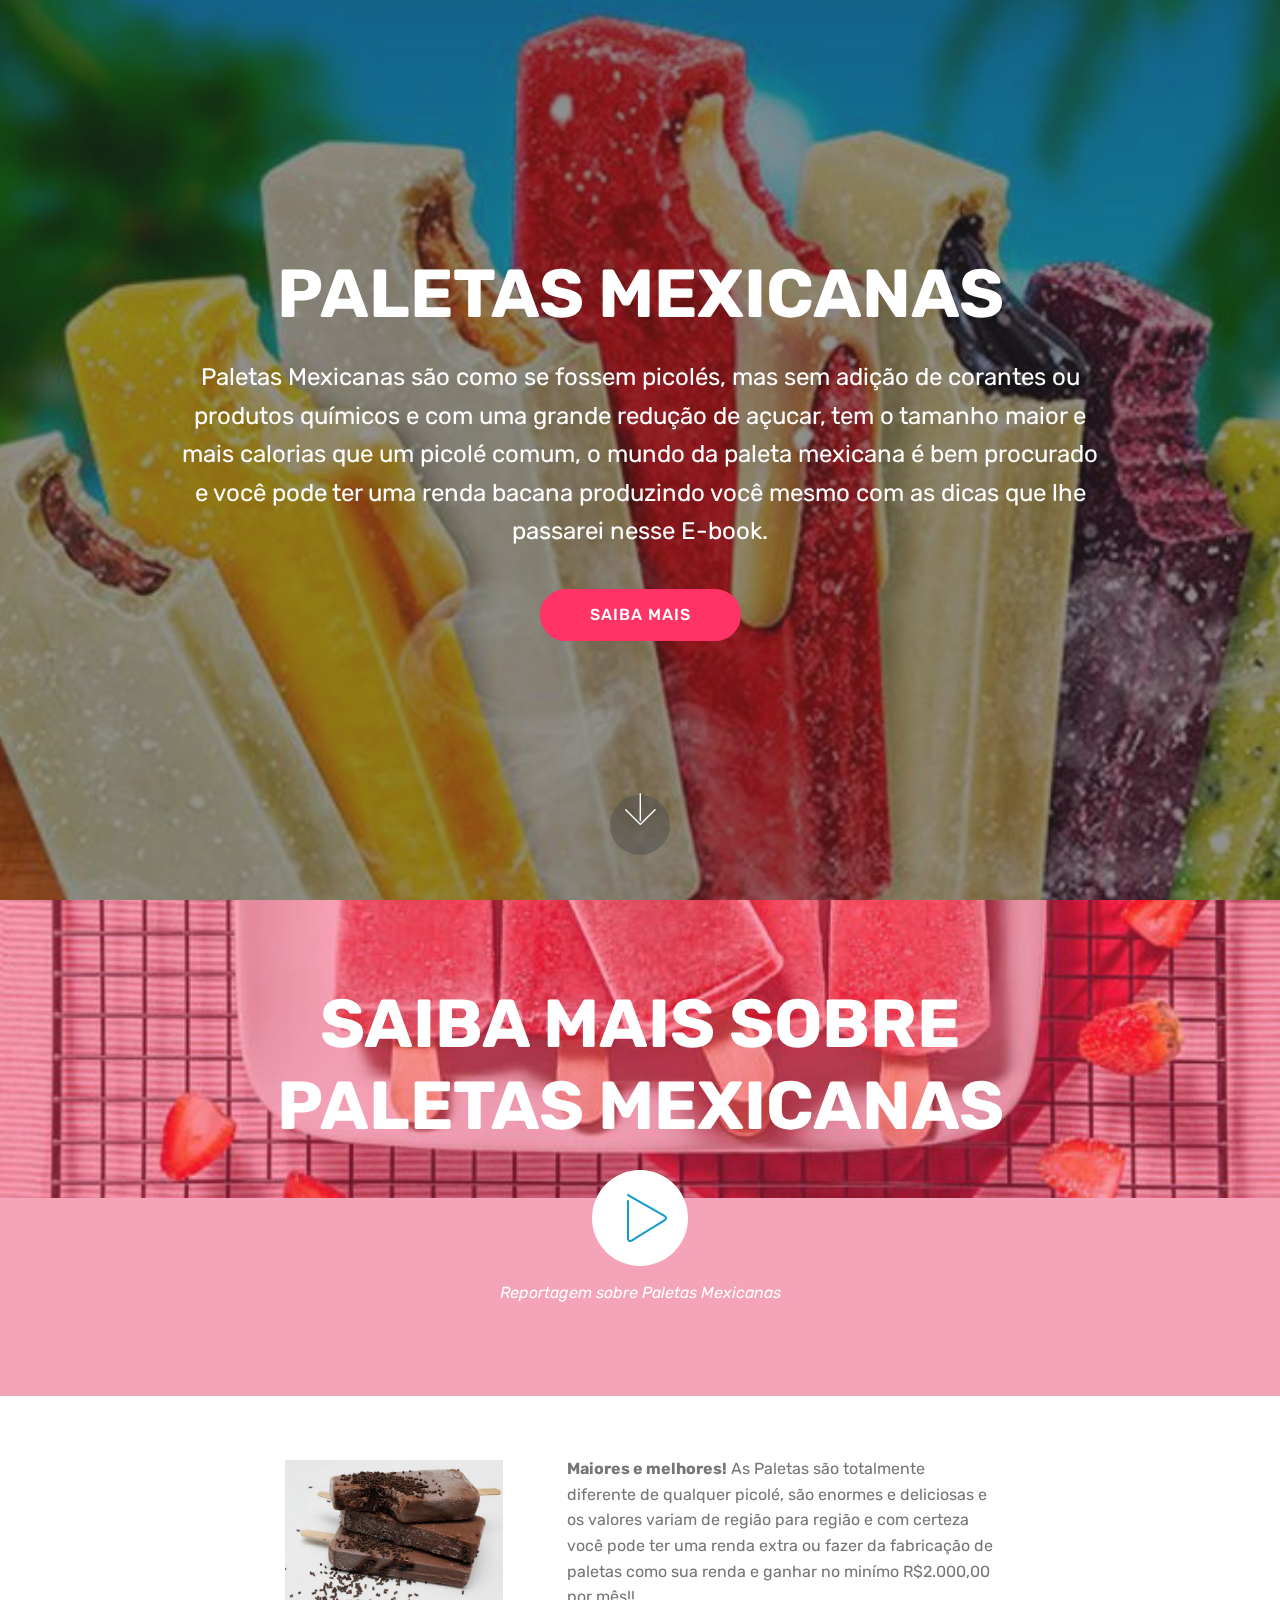
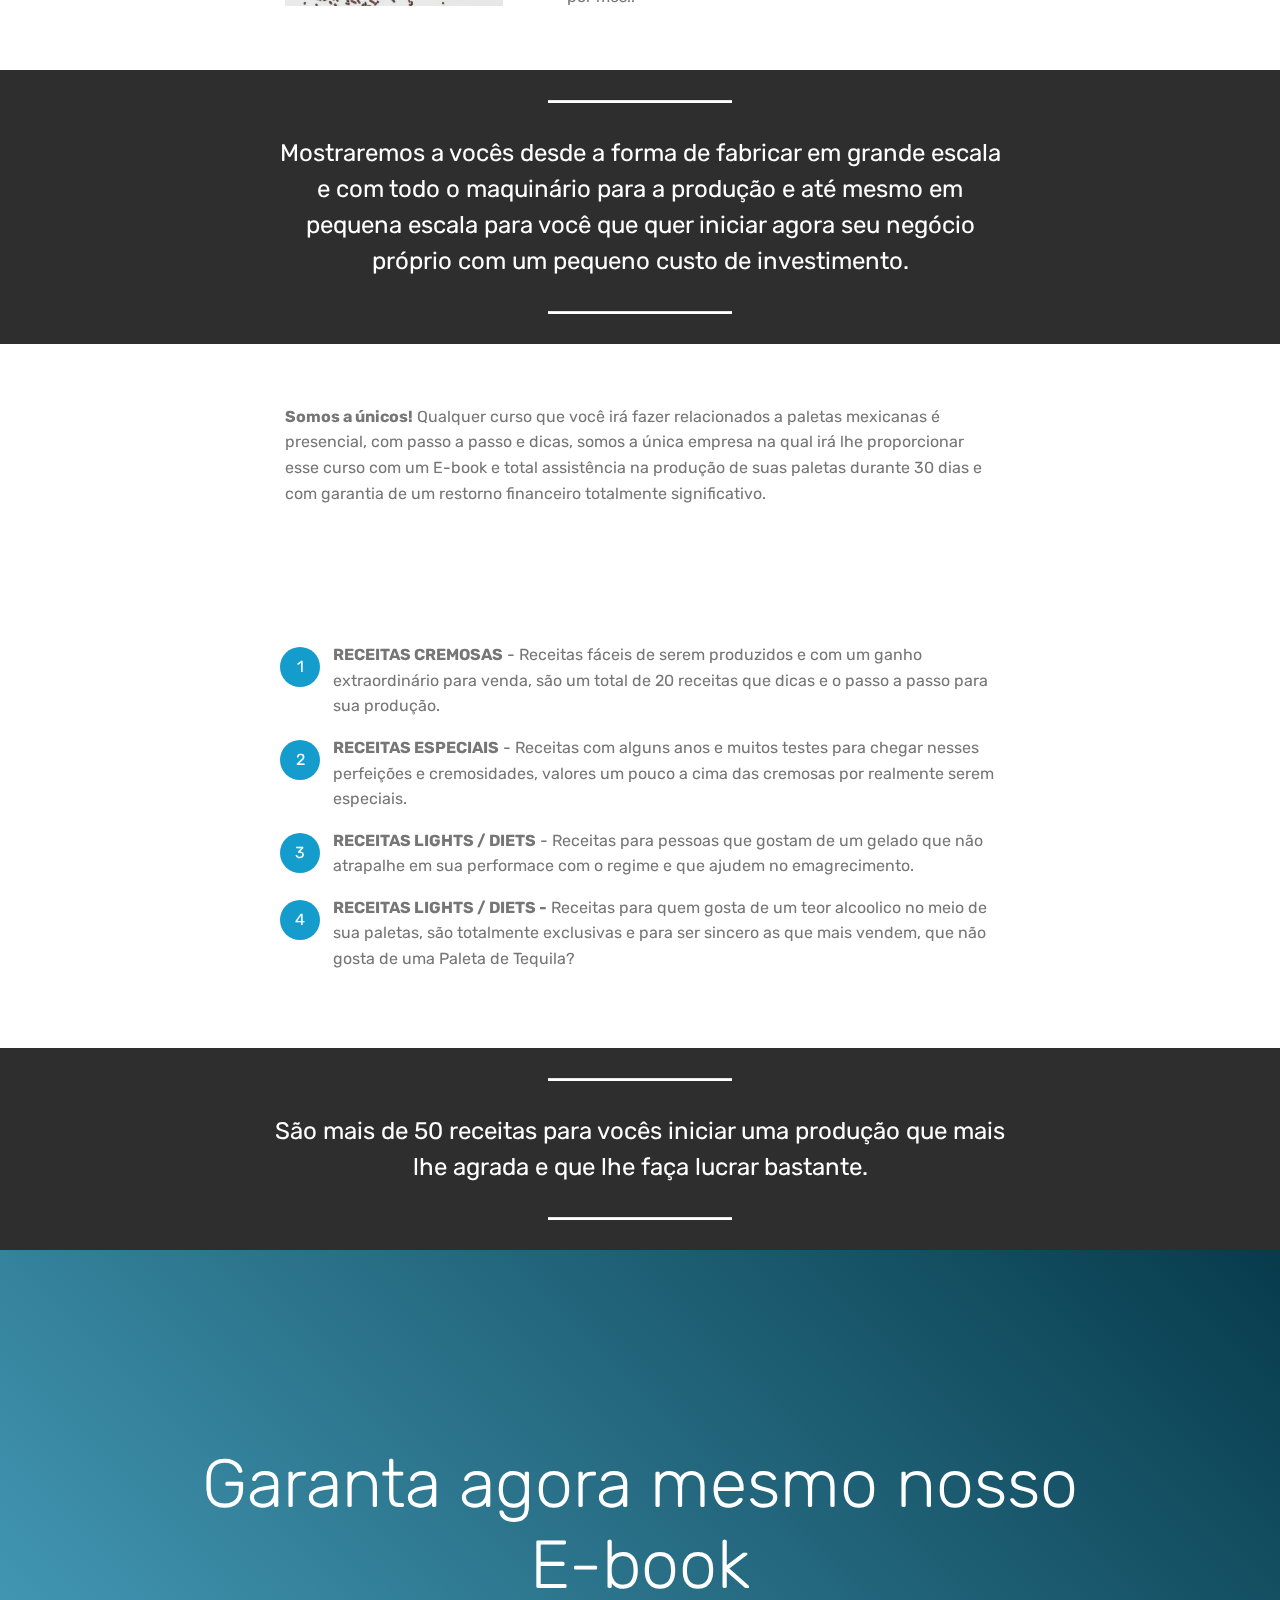
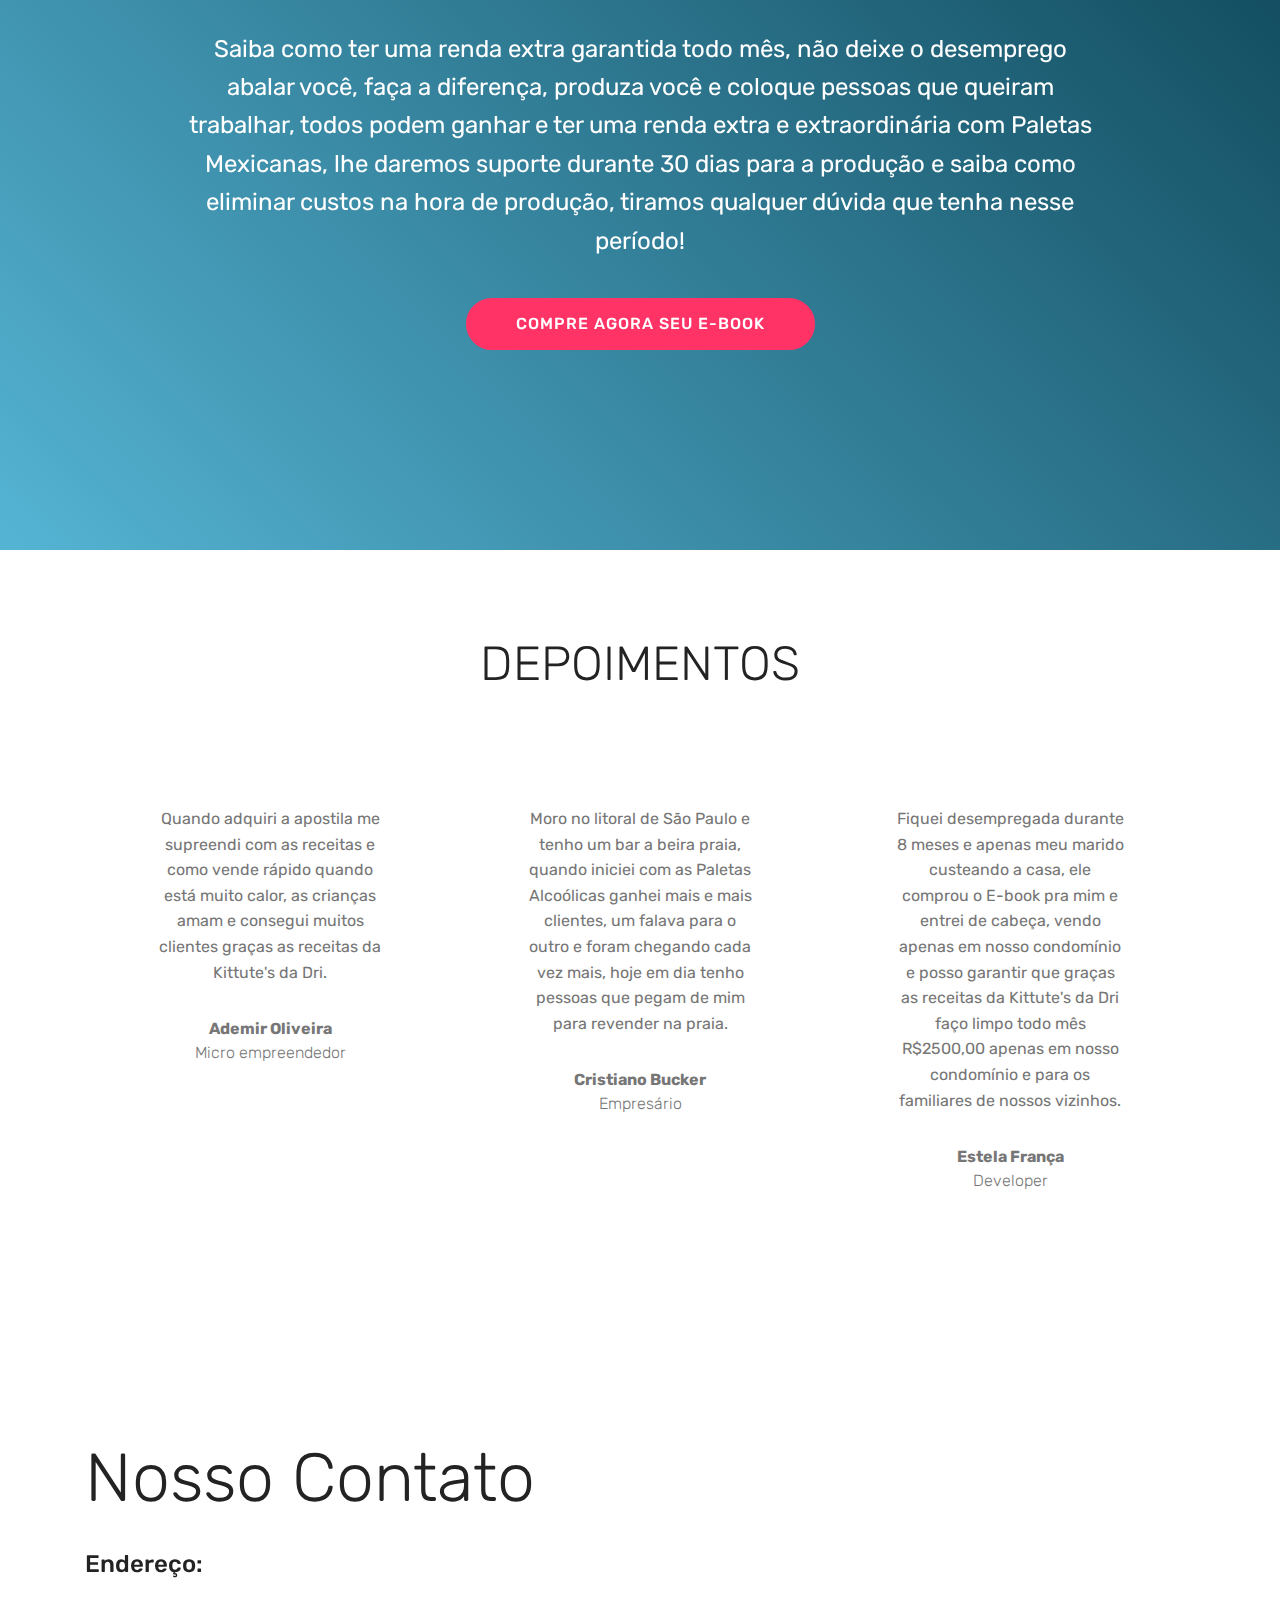
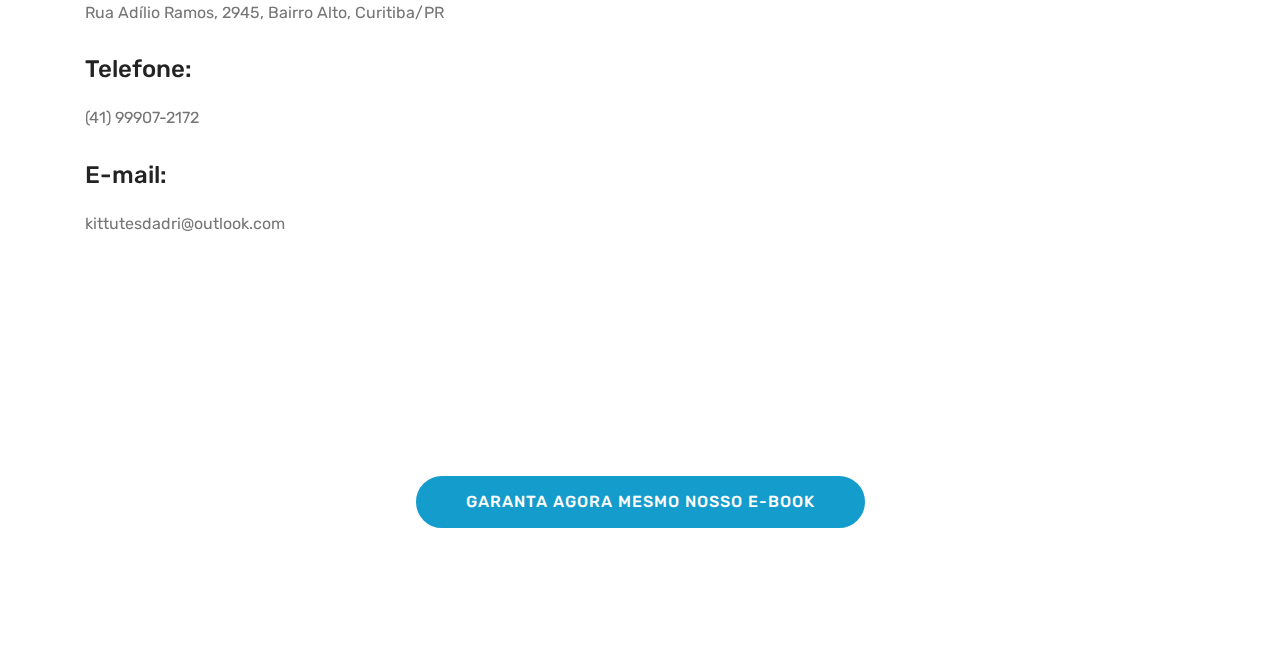
==== index.html @ 80fa46b7 "create github pages" ====
<!DOCTYPE html>
<html  >
<head>
  <!-- Site made with Mobirise Website Builder v4.10.10, https://mobirise.com -->
  <meta charset="UTF-8">
  <meta http-equiv="X-UA-Compatible" content="IE=edge">
  <meta name="generator" content="Mobirise v4.10.10, mobirise.com">
  <meta name="viewport" content="width=device-width, initial-scale=1, minimum-scale=1">
  <link rel="shortcut icon" href="assets/images/logo4.png" type="image/x-icon">
  <meta name="description" content="">
  
  <title>Home</title>
  <link rel="preload" as="style" href="assets/web/assets/mobirise-icons/mobirise-icons.css">
<link rel="stylesheet" href="assets/web/assets/mobirise-icons/mobirise-icons.css">
  <link rel="preload" as="style" href="assets/bootstrap/css/bootstrap.min.css">
<link rel="stylesheet" href="assets/bootstrap/css/bootstrap.min.css">
  <link rel="preload" as="style" href="assets/bootstrap/css/bootstrap-grid.min.css">
<link rel="stylesheet" href="assets/bootstrap/css/bootstrap-grid.min.css">
  <link rel="preload" as="style" href="assets/bootstrap/css/bootstrap-reboot.min.css">
<link rel="stylesheet" href="assets/bootstrap/css/bootstrap-reboot.min.css">
  <link rel="stylesheet" href="assets/tether/tether.min.css">
  <link rel="stylesheet" href="assets/theme/css/style.css">
  <link rel="preload" as="style" href="assets/mobirise/css/mbr-additional.css"><link rel="stylesheet" href="assets/mobirise/css/mbr-additional.css" type="text/css">
  
  
  
</head>
<body>
  <section class="cid-rDB3Oeyvm7 mbr-fullscreen mbr-parallax-background" id="header2-1">

    

    <div class="mbr-overlay" style="opacity: 0.5; background-color: rgb(35, 35, 35);"></div>

    <div class="container align-center">
        <div class="row justify-content-md-center">
            <div class="mbr-white col-md-10">
                <h1 class="mbr-section-title mbr-bold pb-3 mbr-fonts-style display-1">
                    PALETAS MEXICANAS</h1>
                
                <p class="mbr-text pb-3 mbr-fonts-style display-5">Paletas Mexicanas são como se fossem picolés, mas sem adição de corantes ou produtos químicos e com uma grande redução de açucar, tem o tamanho maior e mais calorias que um picolé comum, o mundo da paleta mexicana é bem procurado e você pode ter uma renda bacana produzindo você mesmo com as dicas que lhe passarei nesse E-book.</p>
                <div class="mbr-section-btn"><a class="btn btn-md btn-secondary display-4" href="index.html#header8-4">SAIBA MAIS</a></div>
            </div>
        </div>
    </div>
    <div class="mbr-arrow hidden-sm-down" aria-hidden="true">
        <a href="#next">
            <i class="mbri-down mbr-iconfont"></i>
        </a>
    </div>
</section>

<section class="engine"><a href="https://mobirise.info/a">online site builder</a></section><section class="header8 cid-rDB6QvR3Ji mbr-parallax-background" id="header8-4">

    

    <div class="mbr-overlay" style="opacity: 0.4; background-color: rgb(255, 51, 102);">
    </div>

    <div class="container align-center">
        <div class="row justify-content-md-center">
            <div class="mbr-white col-md-10">
                <h1 class="mbr-section-title align-center py-2 mbr-bold mbr-fonts-style display-1">SAIBA MAIS SOBRE PALETAS MEXICANAS</h1>
                
                <div class="mbr-media show-modal align-center py-2" data-modal=".modalWindow">
                         <a href="https://www.youtube.com/watch?v=tHgisI2Hn6M"><span class="mbr-iconfont mbri-play" style="color: rgb(20, 157, 204); fill: rgb(20, 157, 204);"></span></a>
                </div>
                <div class="icon-description align-center font-italic pb-3 mbr-fonts-style display-7">Reportagem sobre Paletas Mexicanas</div>
                
            </div>
        </div>
    </div>
    <div>
        <div class="modalWindow" style="display: none;">
            <div class="modalWindow-container">
                <div class="modalWindow-video-container">
                    <div class="modalWindow-video">
                        <iframe width="100%" height="100%" frameborder="0" allowfullscreen="1" data-src="https://www.youtube.com/watch?v=36YgDDJ7XSc"></iframe>
                    </div>
                    <a class="close" role="button" data-dismiss="modal">
                        <span aria-hidden="true" class="mbri-close mbr-iconfont closeModal"></span>
                        <span class="sr-only">Close</span>
                    </a>
                </div>
            </div>
        </div>
    </div>
</section>

<section class="mbr-section content6 cid-rDB8bXnt42" id="content6-6">
    
     
    
    <div class="container">
        <div class="media-container-row">
            <div class="col-12 col-md-8">
                <div class="media-container-row">
                    <div class="mbr-figure" style="width: 60%;">
                      <img src="assets/images/img-paleta-mexicana-de-chocolate-2890-600-436x290.jpg" alt="Mobirise" title="">  
                    </div>
                    <div class="media-content">
                        <div class="mbr-section-text">
                            <p class="mbr-text mb-0 mbr-fonts-style display-7">
                               <strong>Maiores e melhores!</strong>&nbsp;As Paletas são totalmente diferente de qualquer picolé, são enormes e deliciosas e os valores variam de região para região e com certeza você pode ter uma renda extra ou fazer da fabricação de paletas como sua renda e ganhar no minímo R$2.000,00 por mês!!</p>
                        </div>
                    </div>
                </div>
            </div>
        </div>
    </div>
</section>

<section class="mbr-section article content10 cid-rDB9pd0Agq" id="content10-7">
    
     

    <div class="container">
        <div class="inner-container" style="width: 66%;">
            <hr class="line" style="width: 25%;">
            <div class="section-text align-center mbr-white mbr-fonts-style display-5">
                    Mostraremos a vocês desde a forma de fabricar em grande escala e com todo o maquinário para a produção e até mesmo em pequena escala para você que quer iniciar agora seu negócio próprio com um pequeno custo de investimento.</div>
            <hr class="line" style="width: 25%;">
        </div>
    </div>
</section>

<section class="mbr-section article content1 cid-rDB9PDBo4N" id="content1-8">
    
     

    <div class="container">
        <div class="media-container-row">
            <div class="mbr-text col-12 mbr-fonts-style display-7 col-md-8"><p>
                <strong> Somos a únicos!</strong>&nbsp;Qualquer curso que você irá fazer relacionados a paletas mexicanas é presencial, com passo a passo e dicas, somos a única empresa na qual irá lhe proporcionar esse curso com um E-book e total assistência na produção de suas paletas durante 30 dias e com garantia de um restorno financeiro totalmente significativo.</p></div>
        </div>
    </div>
</section>

<section class="mbr-section article content11 cid-rDBaKsPEqH" id="content11-9">
     

    <div class="container">
        <div class="media-container-row">
            <div class="mbr-text counter-container col-12 col-md-8 mbr-fonts-style display-7">
                <ol>
                    <li><strong>RECEITAS CREMOSAS</strong> - Receitas fáceis de serem produzidos e com um ganho extraordinário para venda, são um total de 20 receitas que dicas e o passo a passo para sua produção.</li>
                    <li><strong>RECEITAS ESPECIAIS</strong> - Receitas com alguns anos e muitos testes para chegar nesses perfeições e cremosidades, valores um pouco a cima das cremosas por realmente serem especiais.</li>
                    <li><strong>RECEITAS LIGHTS / DIETS</strong>&nbsp;- Receitas para pessoas que gostam de um gelado que não atrapalhe em sua performace com o regime e que ajudem no emagrecimento.</li><li><strong>RECEITAS LIGHTS / DIETS -</strong>&nbsp;Receitas para quem gosta de um teor alcoolico no meio de sua paletas, são totalmente exclusivas e para ser sincero as que mais vendem, que não gosta de uma Paleta de Tequila?<br></li>
                </ol>
            </div>
        </div>
    </div>
</section>

<section class="mbr-section article content10 cid-rDBexIo93r" id="content10-c">
    
     

    <div class="container">
        <div class="inner-container" style="width: 66%;">
            <hr class="line" style="width: 25%;">
            <div class="section-text align-center mbr-white mbr-fonts-style display-5">
                    São mais de 50 receitas para vocês iniciar uma produção que mais lhe agrada e que lhe faça lucrar bastante.</div>
            <hr class="line" style="width: 25%;">
        </div>
    </div>
</section>

<section class="header5 cid-rDBifvUIPg mbr-fullscreen" id="header5-h">

    

    
    <div class="container">
        <div class="row justify-content-center">
            <div class="mbr-white col-md-10">
                <h1 class="mbr-section-title align-center pb-3 mbr-fonts-style display-1">Garanta agora mesmo nosso E-book</h1>
                <p class="mbr-text align-center display-5 pb-3 mbr-fonts-style">
                   Saiba como ter uma renda extra garantida todo mês, não deixe o desemprego abalar você, faça a diferença, produza você e coloque pessoas que queiram trabalhar, todos podem ganhar e ter uma renda extra e extraordinária com Paletas Mexicanas, lhe daremos suporte durante 30 dias para a produção e saiba como eliminar custos na hora de produção, tiramos qualquer dúvida que tenha nesse período!</p>
                <div class="mbr-section-btn align-center"><a class="btn btn-md btn-secondary display-4" href="https://app.monetizze.com.br/checkout/PMS88068">COMPRE AGORA SEU E-BOOK</a></div>
            </div>
        </div>
    </div>

    
</section>

<section class="testimonials1 cid-rDBfcJzx8o" id="testimonials1-e">

    

    
    <div class="container">
        <div class="media-container-row">
            <div class="title col-12 align-center">
                <h2 class="pb-3 mbr-fonts-style display-2">
                    DEPOIMENTOS</h2>
                
            </div>
        </div>
    </div>

    <div class="container pt-3 mt-2">
        <div class="media-container-row">
            <div class="mbr-testimonial p-3 align-center col-12 col-md-6 col-lg-4">
                <div class="panel-item p-3">
                    <div class="card-block">
                        
                        <p class="mbr-text mbr-fonts-style display-7">Quando adquiri a apostila me supreendi com as receitas e como vende rápido quando está muito calor, as crianças amam e consegui muitos clientes graças as receitas da Kittute's da Dri.</p>
                    </div>
                    <div class="card-footer">
                        <div class="mbr-author-name mbr-bold mbr-fonts-style display-7">
                             Ademir Oliveira</div>
                        <small class="mbr-author-desc mbr-italic mbr-light mbr-fonts-style display-7">
                               Micro empreendedor</small>
                    </div>
                </div>
            </div>

            <div class="mbr-testimonial p-3 align-center col-12 col-md-6 col-lg-4">
                <div class="panel-item p-3">
                    <div class="card-block">
                        
                        <p class="mbr-text mbr-fonts-style display-7">
                           Moro no litoral de São Paulo e tenho um bar a beira praia, quando iniciei com as Paletas Alcoólicas ganhei mais e mais clientes, um falava para o outro e foram chegando cada vez mais, hoje em dia tenho pessoas que pegam de mim para revender na praia.</p>
                    </div>
                    <div class="card-footer">
                        <div class="mbr-author-name mbr-bold mbr-fonts-style display-7">
                             Cristiano Bucker</div>
                        <small class="mbr-author-desc mbr-italic mbr-light mbr-fonts-style display-7">
                               Empresário</small>
                    </div>
                </div>
            </div>

            <div class="mbr-testimonial p-3 align-center col-12 col-md-6 col-lg-4">
                <div class="panel-item p-3">
                    <div class="card-block">
                        
                        <p class="mbr-text mbr-fonts-style display-7">
                           Fiquei desempregada durante 8 meses e apenas meu marido custeando a casa, ele comprou o E-book pra mim e entrei de cabeça, vendo apenas em nosso condomínio e posso garantir que graças as receitas da Kittute's da Dri faço limpo todo mês R$2500,00 apenas em nosso condomínio e para os familiares de nossos vizinhos.</p>
                    </div>
                    <div class="card-footer">
                        <div class="mbr-author-name mbr-bold mbr-fonts-style display-7">
                             Estela França</div>
                        <small class="mbr-author-desc mbr-italic mbr-light mbr-fonts-style display-7">
                               Developer
                        </small>
                    </div>
                </div>
            </div>

            

            

            
        </div>
    </div>   
</section>

<section class="mbr-section contacts1 cid-rDBh3vChYN" id="contacts1-f">
    <!---->
    
    <!---->
    <!--Overlay-->
    
    <!--Container-->
    <div class="container">
        <div class="row">
            <!--Titles-->
            <div class="title col-12">
                <h2 class="align-left mbr-fonts-style display-1">
                    Nosso Contato</h2>
                
            </div>
            <!--Left-->
            <div class="col-12 col-md-6">
                <div class="left-block wrapper">
                    <div class="b b-adress">
                        <h5 class="align-left mbr-fonts-style m-0 display-5">
                            Endereço:</h5>
                        <p class="mbr-text align-left mbr-fonts-style display-7">
                            Rua Adílio Ramos, 2945, Bairro Alto, Curitiba/PR
                        </p>
                    </div>
                    <div class="b b-phone">
                        <h5 class="align-left mbr-fonts-style m-0 display-5">
                            Telefone:</h5>
                        <p class="mbr-text align-left mbr-fonts-style display-7">
                            (41) 99907-2172</p>
                    </div>
                    <div class="b b-mail">
                        <h5 class="align-left mbr-fonts-style m-0 display-5">
                            E-mail:
                        </h5>
                        <p class="mbr-text align-left mbr-fonts-style display-7">
                            kittutesdadri@outlook.com</p>
                    </div>
                </div>
            </div>
            <!--Right-->
            <div class="col-12 col-md-6">
                <div class="google-map"><iframe frameborder="0" style="border:0" src="https://www.google.com/maps/embed/v1/place?key=AIzaSyCy9r70T3NYf3PhvVflTo0_zdif2_IoIYs&amp;q=place_id:ChIJBZfOhn7v3JQRLCMyfjF2LpE" allowfullscreen=""></iframe></div>
            </div>
        </div>
    </div>
</section>

<section class="mbr-section content8 cid-rDBhRycCKQ" id="content8-g">

    

    <div class="container">
        <div class="media-container-row title">
            <div class="col-12 col-md-8">
                <div class="mbr-section-btn align-center"><a class="btn btn-primary display-4" href="https://app.monetizze.com.br/checkout/PMS88068">GARANTA AGORA MESMO NOSSO E-BOOK</a></div>
            </div>
        </div>
    </div>
</section>


  <script src="assets/web/assets/jquery/jquery.min.js"></script>
  <script src="assets/popper/popper.min.js"></script>
  <script src="assets/bootstrap/js/bootstrap.min.js"></script>
  <script async src="assets/tether/tether.min.js"></script>
  <script async src="assets/smoothscroll/smooth-scroll.js"></script>
  <script async src="assets/parallax/jarallax.min.js"></script>
  <script async src="assets/playervimeo/vimeo_player.js"></script>
  <script async src="assets/theme/js/script.js"></script>
  
  
</body>
</html>
---- assets/web/assets/mobirise-icons/mobirise-icons.css ----
@font-face {
  font-family: 'MobiriseIcons';
  src:  url('mobirise-icons.eot?spat4u');
  src:  url('mobirise-icons.eot?spat4u#iefix') format('embedded-opentype'),
    url('mobirise-icons.ttf?spat4u') format('truetype'),
    url('mobirise-icons.woff?spat4u') format('woff'),
    url('mobirise-icons.svg?spat4u#MobiriseIcons') format('svg');
  font-weight: normal;
  font-style: normal;
  font-display: swap;
}

[class^="mbri-"], [class*=" mbri-"] {
  /* use !important to prevent issues with browser extensions that change fonts */
  font-family: MobiriseIcons !important;
  speak: none;
  font-style: normal;
  font-weight: normal;
  font-variant: normal;
  text-transform: none;
  line-height: 1;

  /* Better Font Rendering =========== */
  -webkit-font-smoothing: antialiased;
  -moz-osx-font-smoothing: grayscale;
}

.mbri-add-submenu:before {
  content: "\e900";
}
.mbri-alert:before {
  content: "\e901";
}
.mbri-align-center:before {
  content: "\e902";
}
.mbri-align-justify:before {
  content: "\e903";
}
.mbri-align-left:before {
  content: "\e904";
}
.mbri-align-right:before {
  content: "\e905";
}
.mbri-android:before {
  content: "\e906";
}
.mbri-apple:before {
  content: "\e907";
}
.mbri-arrow-down:before {
  content: "\e908";
}
.mbri-arrow-next:before {
  content: "\e909";
}
.mbri-arrow-prev:before {
  content: "\e90a";
}
.mbri-arrow-up:before {
  content: "\e90b";
}
.mbri-bold:before {
  content: "\e90c";
}
.mbri-bookmark:before {
  content: "\e90d";
}
.mbri-bootstrap:before {
  content: "\e90e";
}
.mbri-briefcase:before {
  content: "\e90f";
}
.mbri-browse:before {
  content: "\e910";
}
.mbri-bulleted-list:before {
  content: "\e911";
}
.mbri-calendar:before {
  content: "\e912";
}
.mbri-camera:before {
  content: "\e913";
}
.mbri-cart-add:before {
  content: "\e914";
}
.mbri-cart-full:before {
  content: "\e915";
}
.mbri-cash:before {
  content: "\e916";
}
.mbri-change-style:before {
  content: "\e917";
}
.mbri-chat:before {
  content: "\e918";
}
.mbri-clock:before {
  content: "\e919";
}
.mbri-close:before {
  content: "\e91a";
}
.mbri-cloud:before {
  content: "\e91b";
}
.mbri-code:before {
  content: "\e91c";
}
.mbri-contact-form:before {
  content: "\e91d";
}
.mbri-credit-card:before {
  content: "\e91e";
}
.mbri-cursor-click:before {
  content: "\e91f";
}
.mbri-cust-feedback:before {
  content: "\e920";
}
.mbri-database:before {
  content: "\e921";
}
.mbri-delivery:before {
  content: "\e922";
}
.mbri-desktop:before {
  content: "\e923";
}
.mbri-devices:before {
  content: "\e924";
}
.mbri-down:before {
  content: "\e925";
}
.mbri-download:before {
  content: "\e989";
}
.mbri-drag-n-drop:before {
  content: "\e927";
}
.mbri-drag-n-drop2:before {
  content: "\e928";
}
.mbri-edit:before {
  content: "\e929";
}
.mbri-edit2:before {
  content: "\e92a";
}
.mbri-error:before {
  content: "\e92b";
}
.mbri-extension:before {
  content: "\e92c";
}
.mbri-features:before {
  content: "\e92d";
}
.mbri-file:before {
  content: "\e92e";
}
.mbri-flag:before {
  content: "\e92f";
}
.mbri-folder:before {
  content: "\e930";
}
.mbri-gift:before {
  content: "\e931";
}
.mbri-github:before {
  content: "\e932";
}
.mbri-globe:before {
  content: "\e933";
}
.mbri-globe-2:before {
  content: "\e934";
}
.mbri-growing-chart:before {
  content: "\e935";
}
.mbri-hearth:before {
  content: "\e936";
}
.mbri-help:before {
  content: "\e937";
}
.mbri-home:before {
  content: "\e938";
}
.mbri-hot-cup:before {
  content: "\e939";
}
.mbri-idea:before {
  content: "\e93a";
}
.mbri-image-gallery:before {
  content: "\e93b";
}
.mbri-image-slider:before {
  content: "\e93c";
}
.mbri-info:before {
  content: "\e93d";
}
.mbri-italic:before {
  content: "\e93e";
}
.mbri-key:before {
  content: "\e93f";
}
.mbri-laptop:before {
  content: "\e940";
}
.mbri-layers:before {
  content: "\e941";
}
.mbri-left-right:before {
  content: "\e942";
}
.mbri-left:before {
  content: "\e943";
}
.mbri-letter:before {
  content: "\e944";
}
.mbri-like:before {
  content: "\e945";
}
.mbri-link:before {
  content: "\e946";
}
.mbri-lock:before {
  content: "\e947";
}
.mbri-login:before {
  content: "\e948";
}
.mbri-logout:before {
  content: "\e949";
}
.mbri-magic-stick:before {
  content: "\e94a";
}
.mbri-map-pin:before {
  content: "\e94b";
}
.mbri-menu:before {
  content: "\e94c";
}
.mbri-mobile:before {
  content: "\e94d";
}
.mbri-mobile2:before {
  content: "\e94e";
}
.mbri-mobirise:before {
  content: "\e94f";
}
.mbri-more-horizontal:before {
  content: "\e950";
}
.mbri-more-vertical:before {
  content: "\e951";
}
.mbri-music:before {
  content: "\e952";
}
.mbri-new-file:before {
  content: "\e953";
}
.mbri-numbered-list:before {
  content: "\e954";
}
.mbri-opened-folder:before {
  content: "\e955";
}
.mbri-pages:before {
  content: "\e956";
}
.mbri-paper-plane:before {
  content: "\e957";
}
.mbri-paperclip:before {
  content: "\e958";
}
.mbri-photo:before {
  content: "\e959";
}
.mbri-photos:before {
  content: "\e95a";
}
.mbri-pin:before {
  content: "\e95b";
}
.mbri-play:before {
  content: "\e95c";
}
.mbri-plus:before {
  content: "\e95d";
}
.mbri-preview:before {
  content: "\e95e";
}
.mbri-print:before {
  content: "\e95f";
}
.mbri-protect:before {
  content: "\e960";
}
.mbri-question:before {
  content: "\e961";
}
.mbri-quote-left:before {
  content: "\e962";
}
.mbri-quote-right:before {
  content: "\e963";
}
.mbri-refresh:before {
  content: "\e964";
}
.mbri-responsive:before {
  content: "\e965";
}
.mbri-right:before {
  content: "\e966";
}
.mbri-rocket:before {
  content: "\e967";
}
.mbri-sad-face:before {
  content: "\e968";
}
.mbri-sale:before {
  content: "\e969";
}
.mbri-save:before {
  content: "\e96a";
}
.mbri-search:before {
  content: "\e96b";
}
.mbri-setting:before {
  content: "\e96c";
}
.mbri-setting2:before {
  content: "\e96d";
}
.mbri-setting3:before {
  content: "\e96e";
}
.mbri-share:before {
  content: "\e96f";
}
.mbri-shopping-bag:before {
  content: "\e970";
}
.mbri-shopping-basket:before {
  content: "\e971";
}
.mbri-shopping-cart:before {
  content: "\e972";
}
.mbri-sites:before {
  content: "\e973";
}
.mbri-smile-face:before {
  content: "\e974";
}
.mbri-speed:before {
  content: "\e975";
}
.mbri-star:before {
  content: "\e976";
}
.mbri-success:before {
  content: "\e977";
}
.mbri-sun:before {
  content: "\e978";
}
.mbri-sun2:before {
  content: "\e979";
}
.mbri-tablet:before {
  content: "\e97a";
}
.mbri-tablet-vertical:before {
  content: "\e97b";
}
.mbri-target:before {
  content: "\e97c";
}
.mbri-timer:before {
  content: "\e97d";
}
.mbri-to-ftp:before {
  content: "\e97e";
}
.mbri-to-local-drive:before {
  content: "\e97f";
}
.mbri-touch-swipe:before {
  content: "\e980";
}
.mbri-touch:before {
  content: "\e981";
}
.mbri-trash:before {
  content: "\e982";
}
.mbri-underline:before {
  content: "\e983";
}
.mbri-unlink:before {
  content: "\e984";
}
.mbri-unlock:before {
  content: "\e985";
}
.mbri-up-down:before {
  content: "\e986";
}
.mbri-up:before {
  content: "\e987";
}
.mbri-update:before {
  content: "\e988";
}
.mbri-upload:before {
 content: "\e926"; 
}
.mbri-user:before {
  content: "\e98a";
}
.mbri-user2:before {
  content: "\e98b";
}
.mbri-users:before {
  content: "\e98c";
}
.mbri-video:before {
  content: "\e98d";
}
.mbri-video-play:before {
  content: "\e98e";
}
.mbri-watch:before {
  content: "\e98f";
}
.mbri-website-theme:before {
  content: "\e990";
}
.mbri-wifi:before {
  content: "\e991";
}
.mbri-windows:before {
  content: "\e992";
}
.mbri-zoom-out:before {
  content: "\e993";
}
.mbri-redo:before {
  content: "\e994";
}
.mbri-undo:before {
  content: "\e995";
}
---- assets/web/assets/mobirise-icons/mobirise-icons.css ----
@font-face {
  font-family: 'MobiriseIcons';
  src:  url('mobirise-icons.eot?spat4u');
  src:  url('mobirise-icons.eot?spat4u#iefix') format('embedded-opentype'),
    url('mobirise-icons.ttf?spat4u') format('truetype'),
    url('mobirise-icons.woff?spat4u') format('woff'),
    url('mobirise-icons.svg?spat4u#MobiriseIcons') format('svg');
  font-weight: normal;
  font-style: normal;
  font-display: swap;
}

[class^="mbri-"], [class*=" mbri-"] {
  /* use !important to prevent issues with browser extensions that change fonts */
  font-family: MobiriseIcons !important;
  speak: none;
  font-style: normal;
  font-weight: normal;
  font-variant: normal;
  text-transform: none;
  line-height: 1;

  /* Better Font Rendering =========== */
  -webkit-font-smoothing: antialiased;
  -moz-osx-font-smoothing: grayscale;
}

.mbri-add-submenu:before {
  content: "\e900";
}
.mbri-alert:before {
  content: "\e901";
}
.mbri-align-center:before {
  content: "\e902";
}
.mbri-align-justify:before {
  content: "\e903";
}
.mbri-align-left:before {
  content: "\e904";
}
.mbri-align-right:before {
  content: "\e905";
}
.mbri-android:before {
  content: "\e906";
}
.mbri-apple:before {
  content: "\e907";
}
.mbri-arrow-down:before {
  content: "\e908";
}
.mbri-arrow-next:before {
  content: "\e909";
}
.mbri-arrow-prev:before {
  content: "\e90a";
}
.mbri-arrow-up:before {
  content: "\e90b";
}
.mbri-bold:before {
  content: "\e90c";
}
.mbri-bookmark:before {
  content: "\e90d";
}
.mbri-bootstrap:before {
  content: "\e90e";
}
.mbri-briefcase:before {
  content: "\e90f";
}
.mbri-browse:before {
  content: "\e910";
}
.mbri-bulleted-list:before {
  content: "\e911";
}
.mbri-calendar:before {
  content: "\e912";
}
.mbri-camera:before {
  content: "\e913";
}
.mbri-cart-add:before {
  content: "\e914";
}
.mbri-cart-full:before {
  content: "\e915";
}
.mbri-cash:before {
  content: "\e916";
}
.mbri-change-style:before {
  content: "\e917";
}
.mbri-chat:before {
  content: "\e918";
}
.mbri-clock:before {
  content: "\e919";
}
.mbri-close:before {
  content: "\e91a";
}
.mbri-cloud:before {
  content: "\e91b";
}
.mbri-code:before {
  content: "\e91c";
}
.mbri-contact-form:before {
  content: "\e91d";
}
.mbri-credit-card:before {
  content: "\e91e";
}
.mbri-cursor-click:before {
  content: "\e91f";
}
.mbri-cust-feedback:before {
  content: "\e920";
}
.mbri-database:before {
  content: "\e921";
}
.mbri-delivery:before {
  content: "\e922";
}
.mbri-desktop:before {
  content: "\e923";
}
.mbri-devices:before {
  content: "\e924";
}
.mbri-down:before {
  content: "\e925";
}
.mbri-download:before {
  content: "\e989";
}
.mbri-drag-n-drop:before {
  content: "\e927";
}
.mbri-drag-n-drop2:before {
  content: "\e928";
}
.mbri-edit:before {
  content: "\e929";
}
.mbri-edit2:before {
  content: "\e92a";
}
.mbri-error:before {
  content: "\e92b";
}
.mbri-extension:before {
  content: "\e92c";
}
.mbri-features:before {
  content: "\e92d";
}
.mbri-file:before {
  content: "\e92e";
}
.mbri-flag:before {
  content: "\e92f";
}
.mbri-folder:before {
  content: "\e930";
}
.mbri-gift:before {
  content: "\e931";
}
.mbri-github:before {
  content: "\e932";
}
.mbri-globe:before {
  content: "\e933";
}
.mbri-globe-2:before {
  content: "\e934";
}
.mbri-growing-chart:before {
  content: "\e935";
}
.mbri-hearth:before {
  content: "\e936";
}
.mbri-help:before {
  content: "\e937";
}
.mbri-home:before {
  content: "\e938";
}
.mbri-hot-cup:before {
  content: "\e939";
}
.mbri-idea:before {
  content: "\e93a";
}
.mbri-image-gallery:before {
  content: "\e93b";
}
.mbri-image-slider:before {
  content: "\e93c";
}
.mbri-info:before {
  content: "\e93d";
}
.mbri-italic:before {
  content: "\e93e";
}
.mbri-key:before {
  content: "\e93f";
}
.mbri-laptop:before {
  content: "\e940";
}
.mbri-layers:before {
  content: "\e941";
}
.mbri-left-right:before {
  content: "\e942";
}
.mbri-left:before {
  content: "\e943";
}
.mbri-letter:before {
  content: "\e944";
}
.mbri-like:before {
  content: "\e945";
}
.mbri-link:before {
  content: "\e946";
}
.mbri-lock:before {
  content: "\e947";
}
.mbri-login:before {
  content: "\e948";
}
.mbri-logout:before {
  content: "\e949";
}
.mbri-magic-stick:before {
  content: "\e94a";
}
.mbri-map-pin:before {
  content: "\e94b";
}
.mbri-menu:before {
  content: "\e94c";
}
.mbri-mobile:before {
  content: "\e94d";
}
.mbri-mobile2:before {
  content: "\e94e";
}
.mbri-mobirise:before {
  content: "\e94f";
}
.mbri-more-horizontal:before {
  content: "\e950";
}
.mbri-more-vertical:before {
  content: "\e951";
}
.mbri-music:before {
  content: "\e952";
}
.mbri-new-file:before {
  content: "\e953";
}
.mbri-numbered-list:before {
  content: "\e954";
}
.mbri-opened-folder:before {
  content: "\e955";
}
.mbri-pages:before {
  content: "\e956";
}
.mbri-paper-plane:before {
  content: "\e957";
}
.mbri-paperclip:before {
  content: "\e958";
}
.mbri-photo:before {
  content: "\e959";
}
.mbri-photos:before {
  content: "\e95a";
}
.mbri-pin:before {
  content: "\e95b";
}
.mbri-play:before {
  content: "\e95c";
}
.mbri-plus:before {
  content: "\e95d";
}
.mbri-preview:before {
  content: "\e95e";
}
.mbri-print:before {
  content: "\e95f";
}
.mbri-protect:before {
  content: "\e960";
}
.mbri-question:before {
  content: "\e961";
}
.mbri-quote-left:before {
  content: "\e962";
}
.mbri-quote-right:before {
  content: "\e963";
}
.mbri-refresh:before {
  content: "\e964";
}
.mbri-responsive:before {
  content: "\e965";
}
.mbri-right:before {
  content: "\e966";
}
.mbri-rocket:before {
  content: "\e967";
}
.mbri-sad-face:before {
  content: "\e968";
}
.mbri-sale:before {
  content: "\e969";
}
.mbri-save:before {
  content: "\e96a";
}
.mbri-search:before {
  content: "\e96b";
}
.mbri-setting:before {
  content: "\e96c";
}
.mbri-setting2:before {
  content: "\e96d";
}
.mbri-setting3:before {
  content: "\e96e";
}
.mbri-share:before {
  content: "\e96f";
}
.mbri-shopping-bag:before {
  content: "\e970";
}
.mbri-shopping-basket:before {
  content: "\e971";
}
.mbri-shopping-cart:before {
  content: "\e972";
}
.mbri-sites:before {
  content: "\e973";
}
.mbri-smile-face:before {
  content: "\e974";
}
.mbri-speed:before {
  content: "\e975";
}
.mbri-star:before {
  content: "\e976";
}
.mbri-success:before {
  content: "\e977";
}
.mbri-sun:before {
  content: "\e978";
}
.mbri-sun2:before {
  content: "\e979";
}
.mbri-tablet:before {
  content: "\e97a";
}
.mbri-tablet-vertical:before {
  content: "\e97b";
}
.mbri-target:before {
  content: "\e97c";
}
.mbri-timer:before {
  content: "\e97d";
}
.mbri-to-ftp:before {
  content: "\e97e";
}
.mbri-to-local-drive:before {
  content: "\e97f";
}
.mbri-touch-swipe:before {
  content: "\e980";
}
.mbri-touch:before {
  content: "\e981";
}
.mbri-trash:before {
  content: "\e982";
}
.mbri-underline:before {
  content: "\e983";
}
.mbri-unlink:before {
  content: "\e984";
}
.mbri-unlock:before {
  content: "\e985";
}
.mbri-up-down:before {
  content: "\e986";
}
.mbri-up:before {
  content: "\e987";
}
.mbri-update:before {
  content: "\e988";
}
.mbri-upload:before {
 content: "\e926"; 
}
.mbri-user:before {
  content: "\e98a";
}
.mbri-user2:before {
  content: "\e98b";
}
.mbri-users:before {
  content: "\e98c";
}
.mbri-video:before {
  content: "\e98d";
}
.mbri-video-play:before {
  content: "\e98e";
}
.mbri-watch:before {
  content: "\e98f";
}
.mbri-website-theme:before {
  content: "\e990";
}
.mbri-wifi:before {
  content: "\e991";
}
.mbri-windows:before {
  content: "\e992";
}
.mbri-zoom-out:before {
  content: "\e993";
}
.mbri-redo:before {
  content: "\e994";
}
.mbri-undo:before {
  content: "\e995";
}
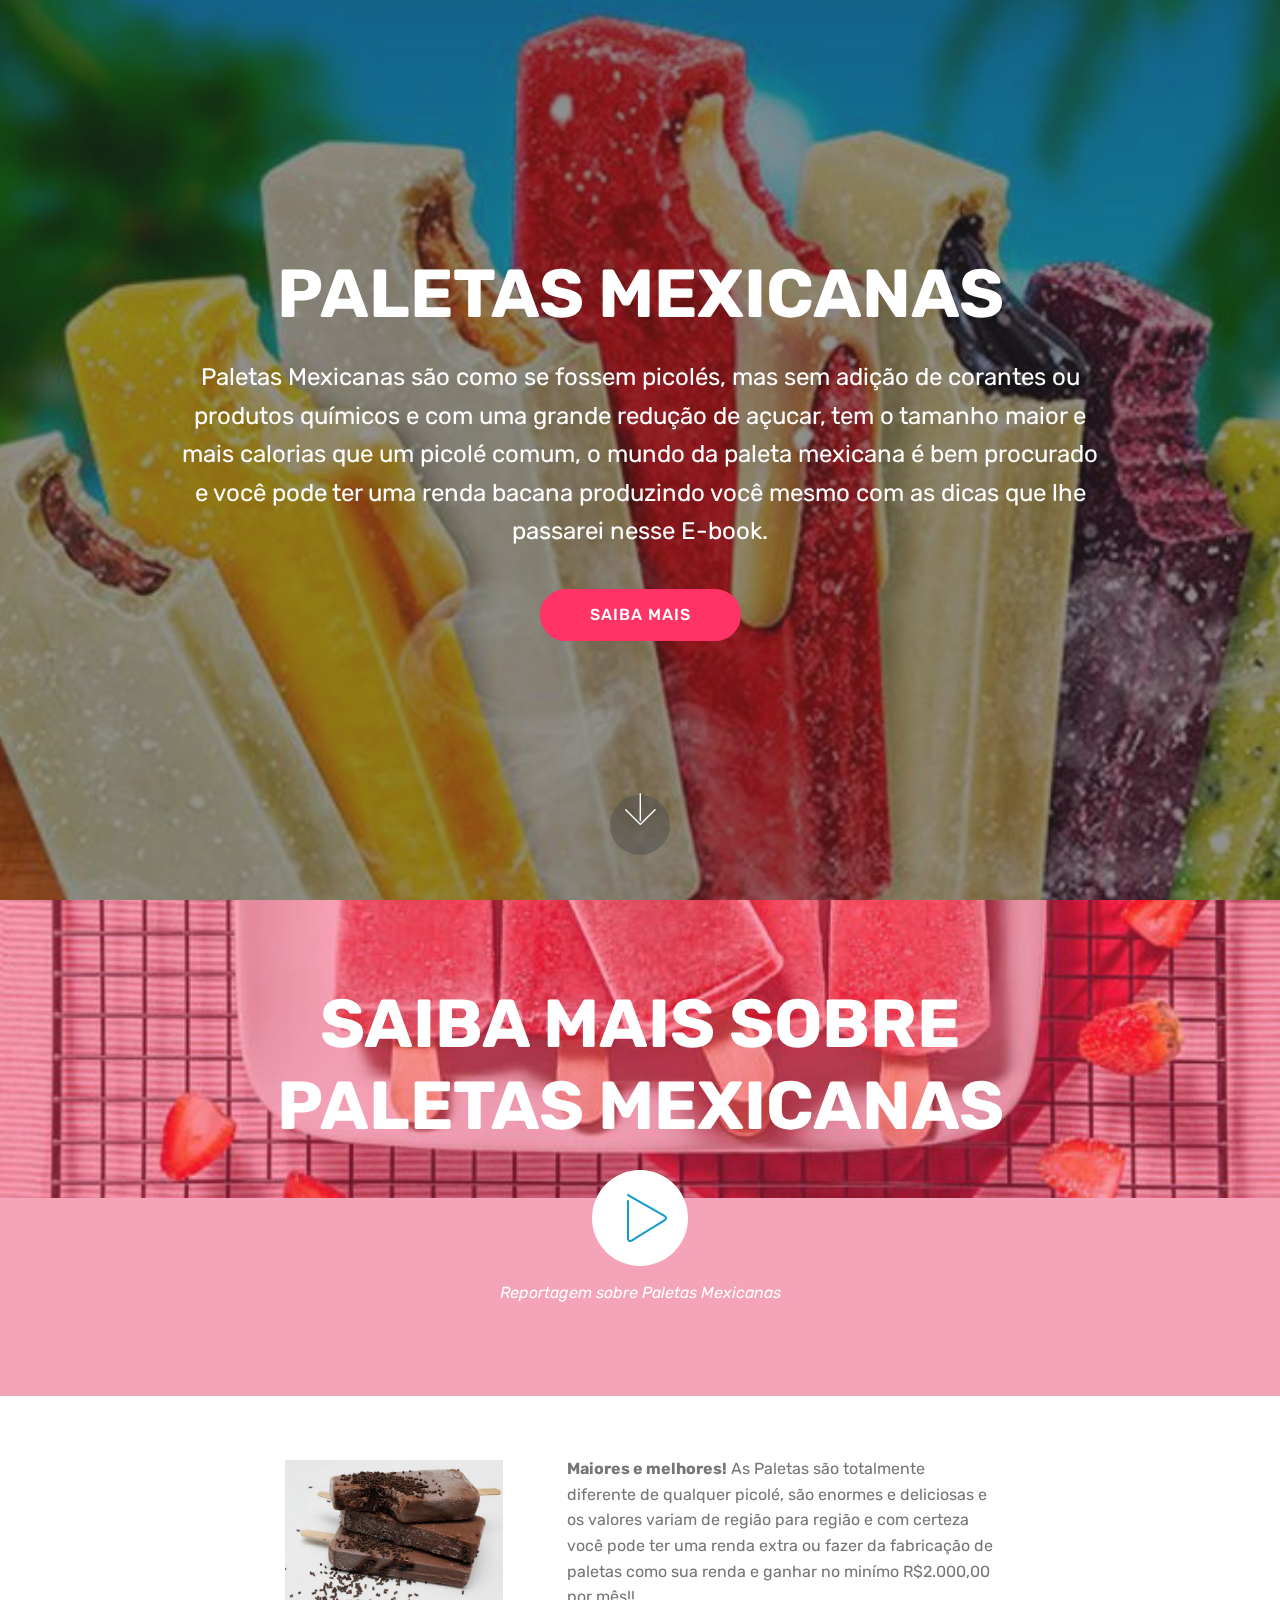
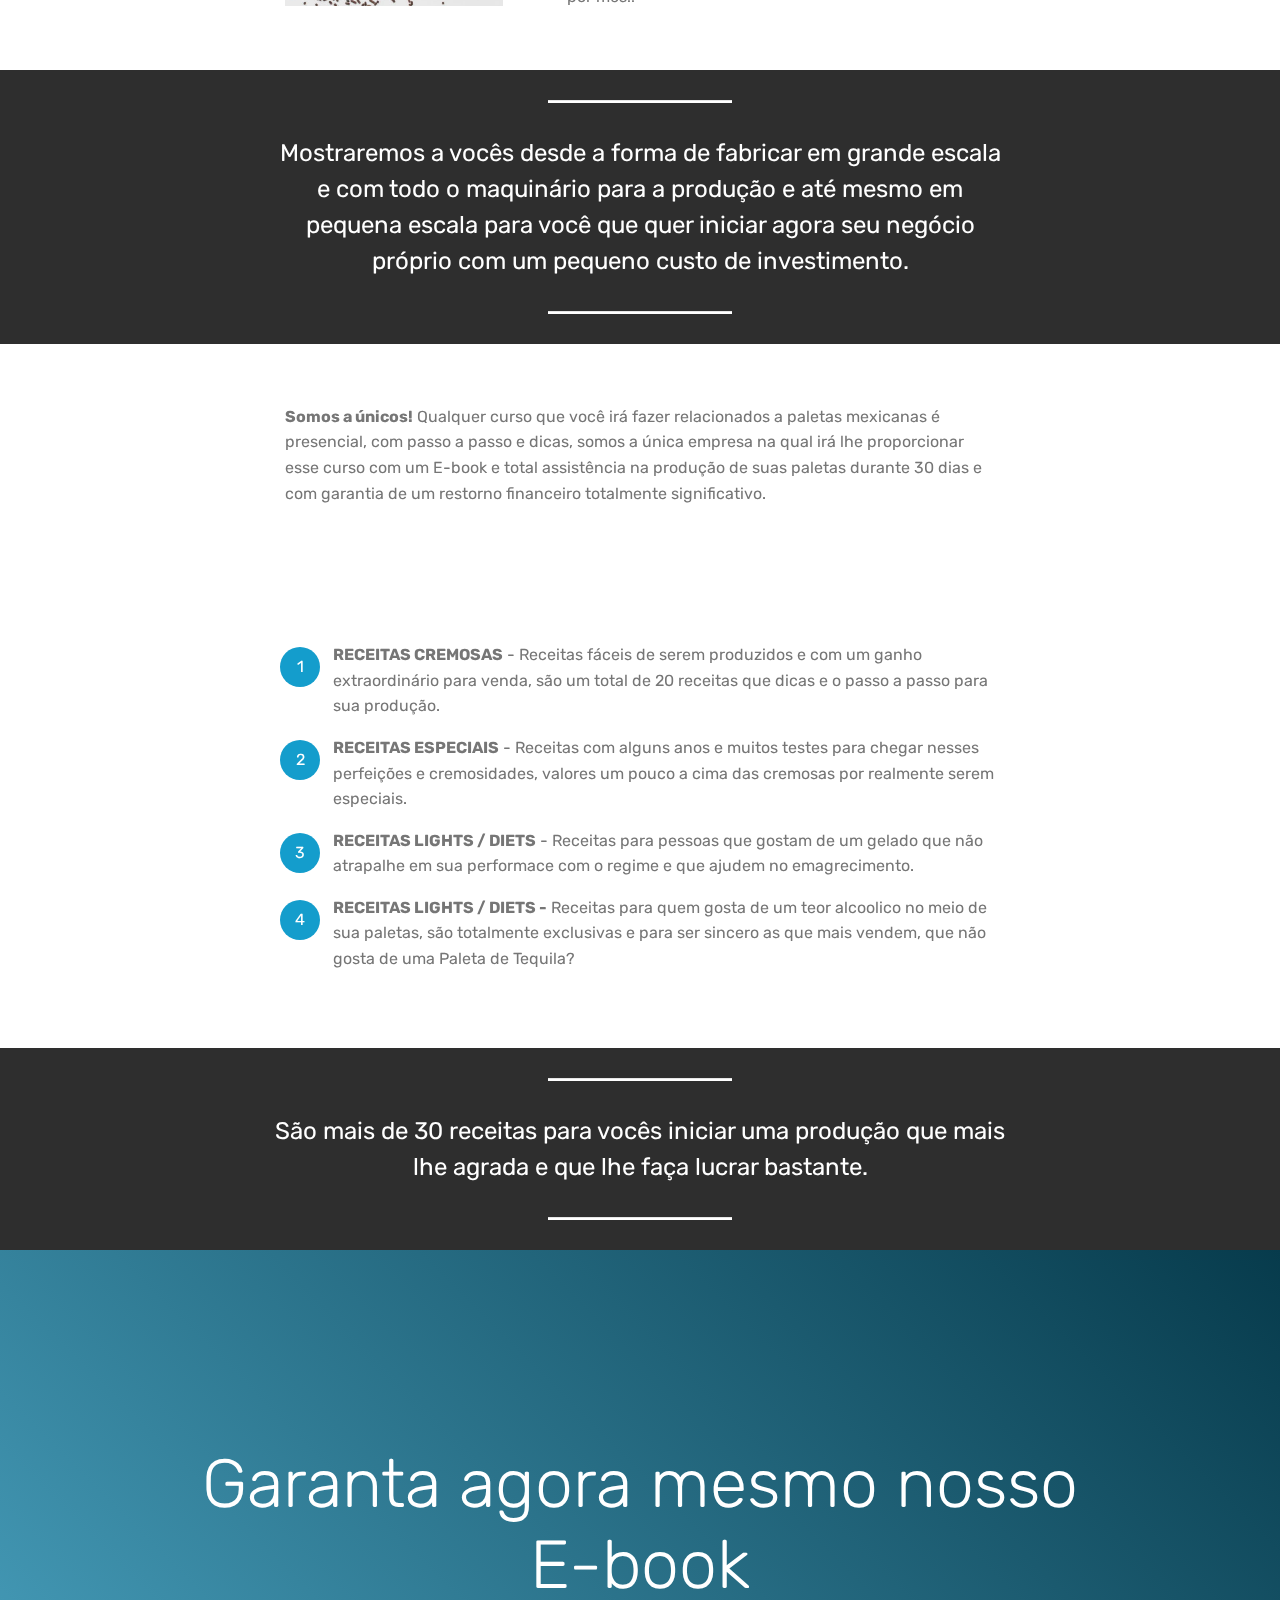
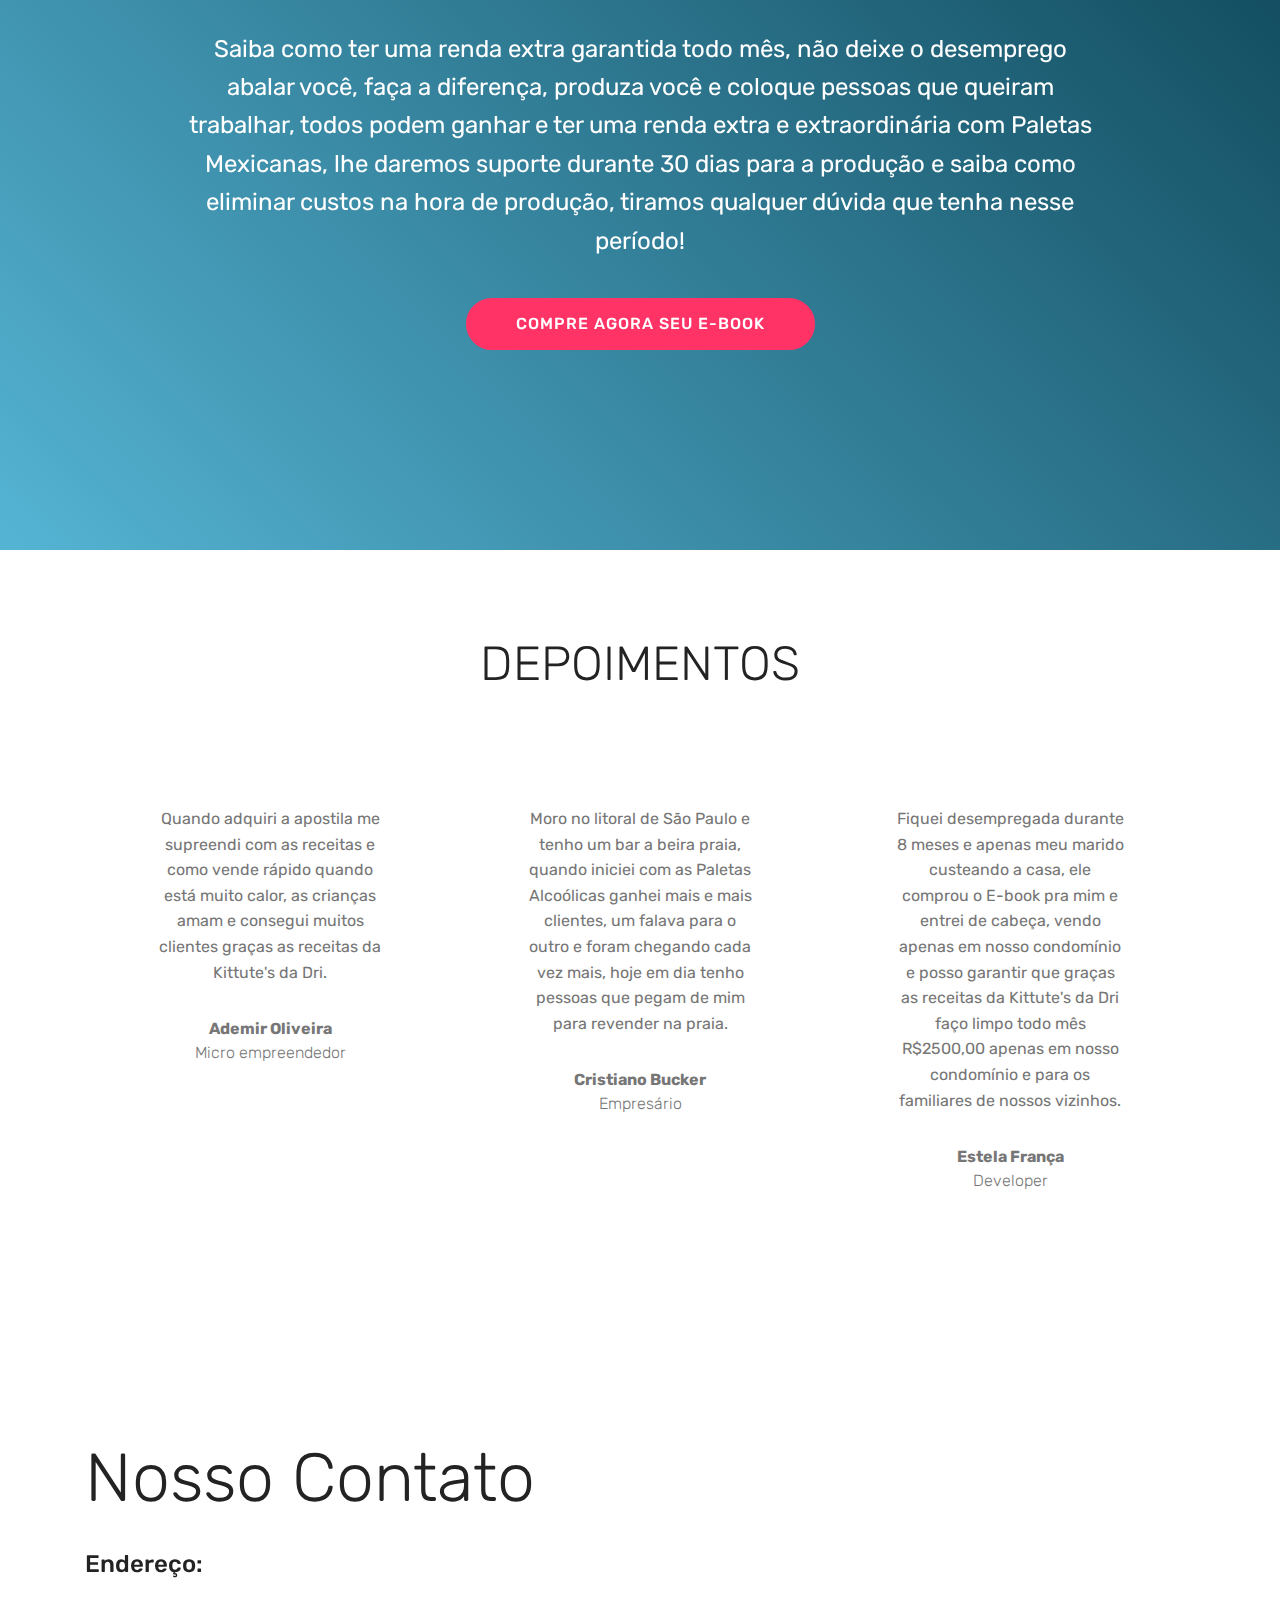
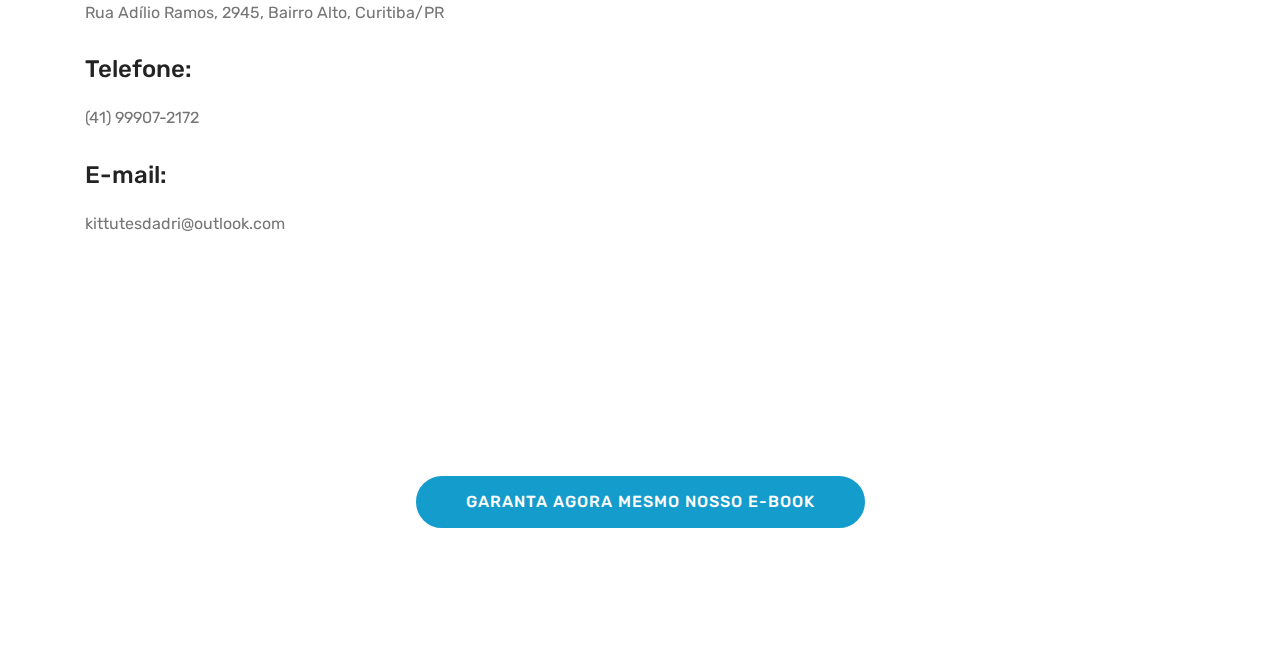
==== commit 4e58d416: "create github pages" ====
--- a/index.html
+++ b/index.html
@@ -50,7 +50,7 @@
     </div>
 </section>
 
-<section class="engine"><a href="https://mobirise.info/a">online site builder</a></section><section class="header8 cid-rDB6QvR3Ji mbr-parallax-background" id="header8-4">
+<section class="engine"><a href="https://mobirise.info/j">website templates</a></section><section class="header8 cid-rDB6QvR3Ji mbr-parallax-background" id="header8-4">
 
     
 
@@ -160,7 +160,7 @@
         <div class="inner-container" style="width: 66%;">
             <hr class="line" style="width: 25%;">
             <div class="section-text align-center mbr-white mbr-fonts-style display-5">
-                    São mais de 50 receitas para vocês iniciar uma produção que mais lhe agrada e que lhe faça lucrar bastante.</div>
+                    São mais de 30 receitas para vocês iniciar uma produção que mais lhe agrada e que lhe faça lucrar bastante.</div>
             <hr class="line" style="width: 25%;">
         </div>
     </div>
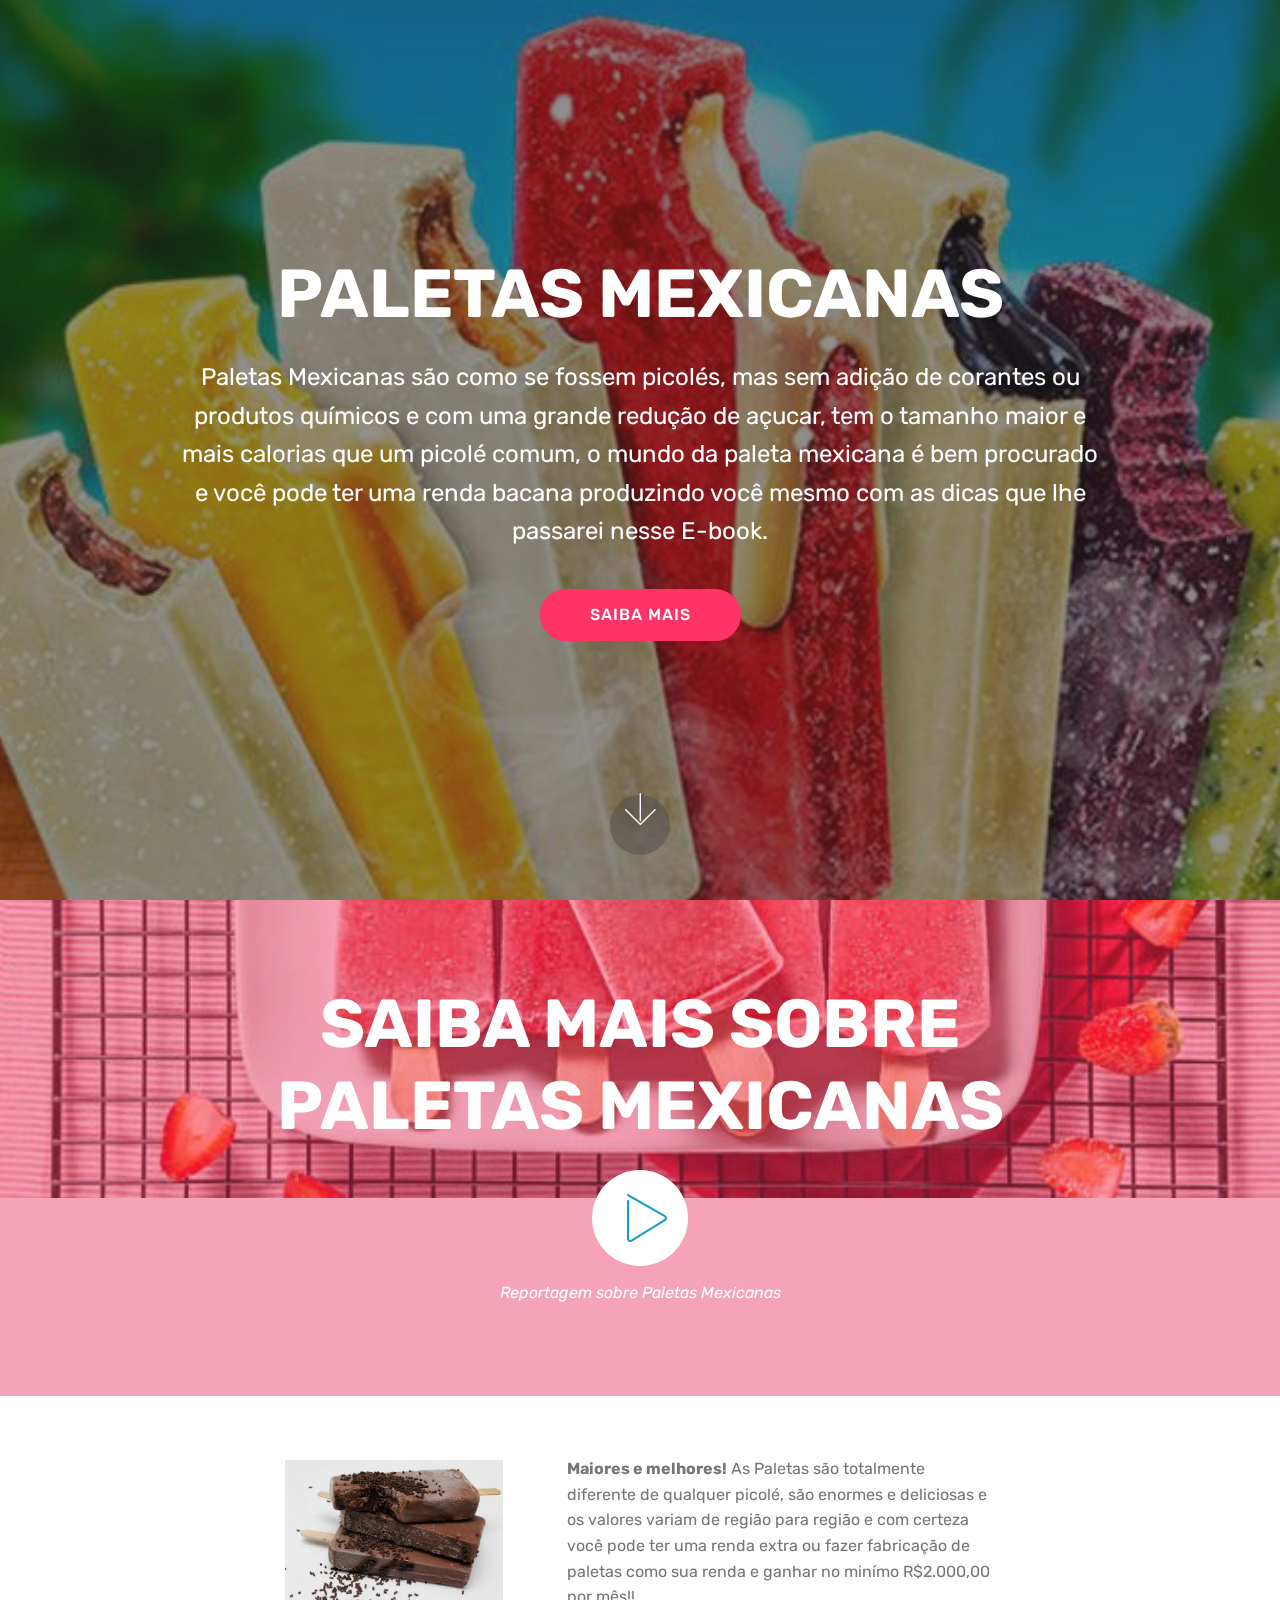
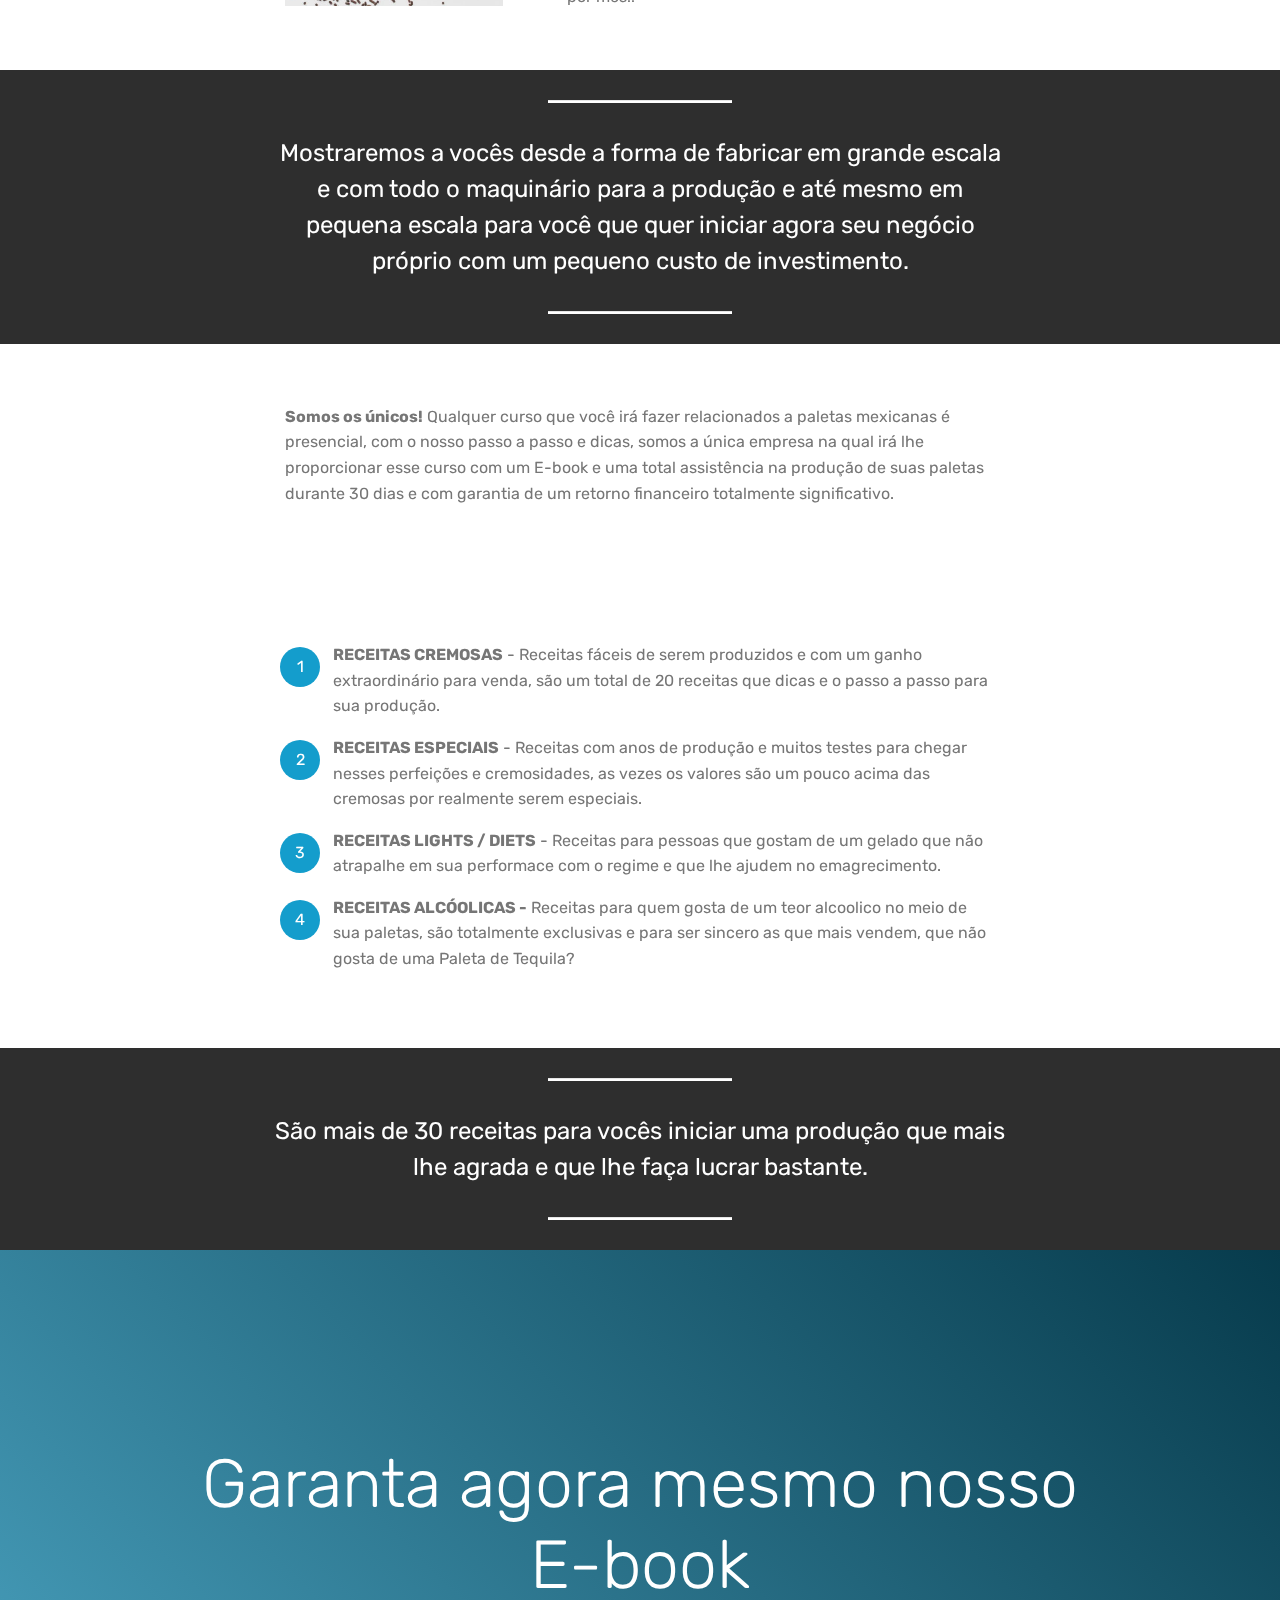
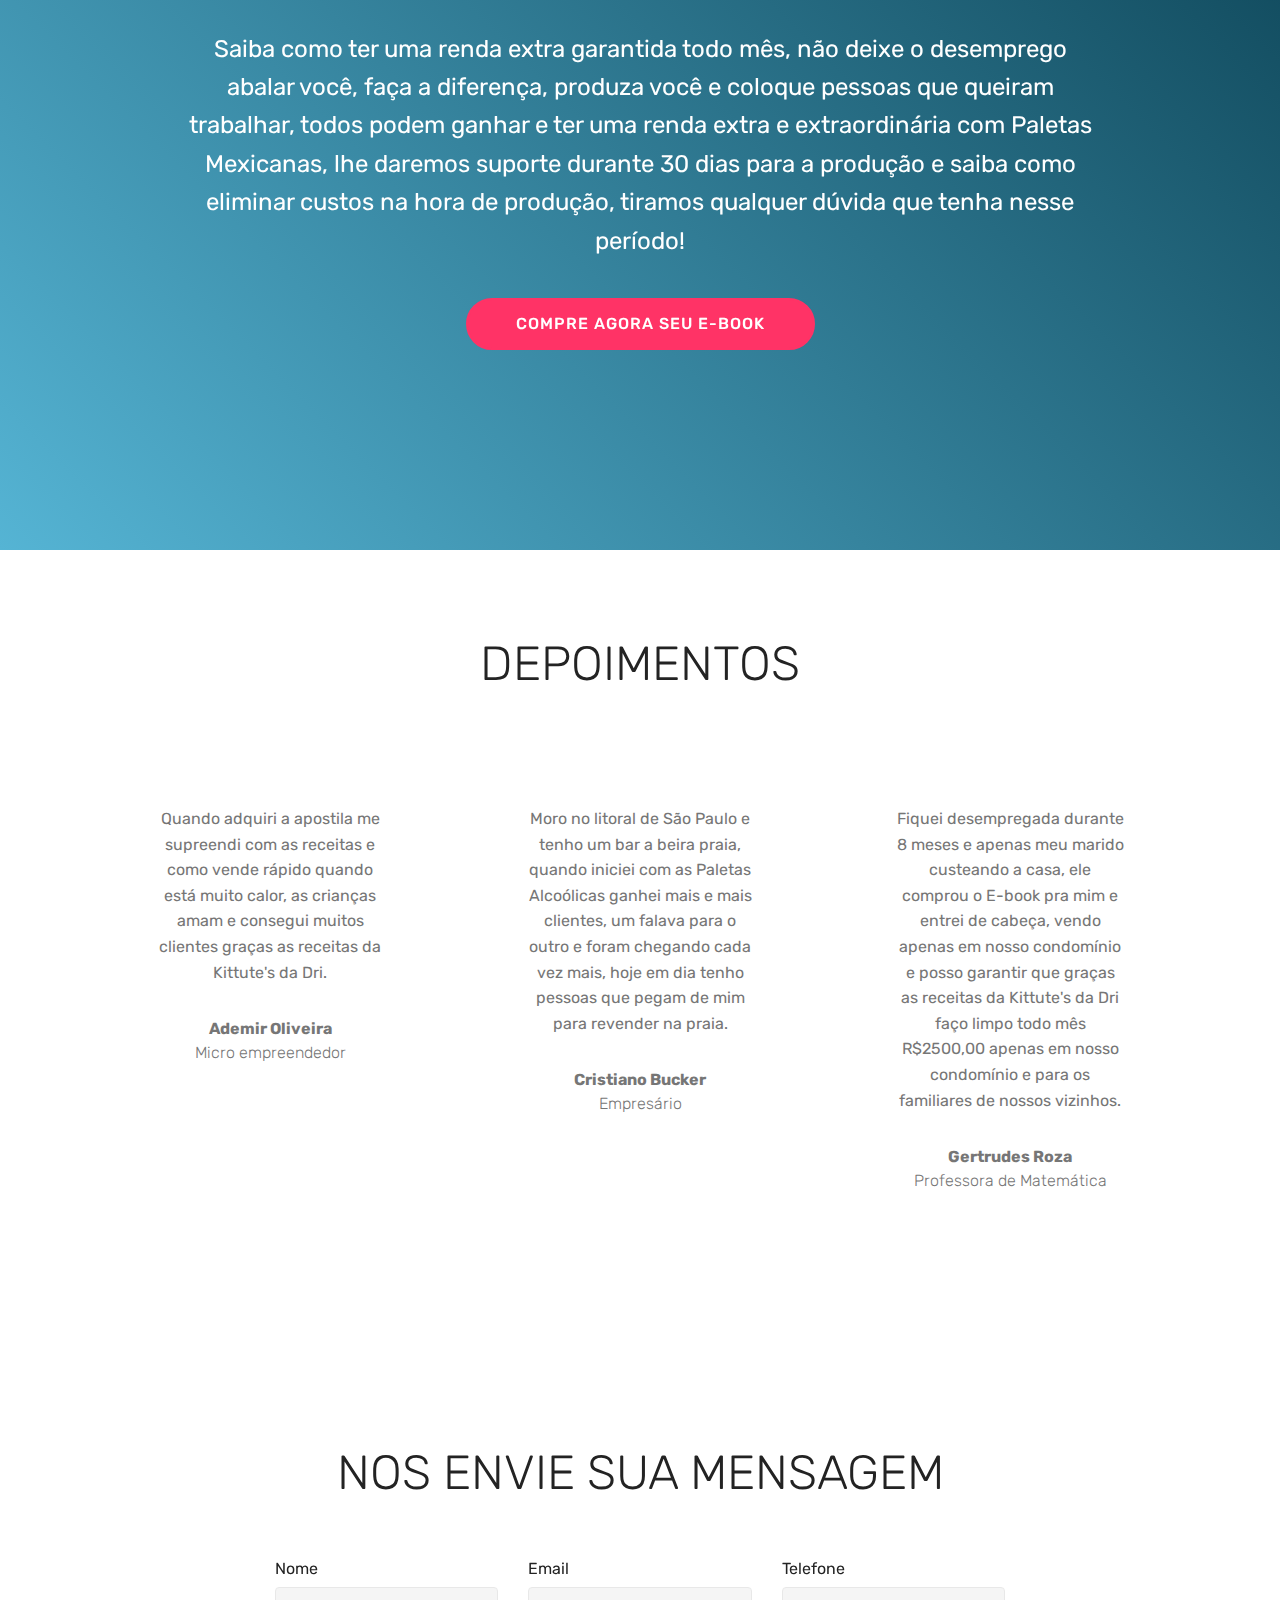
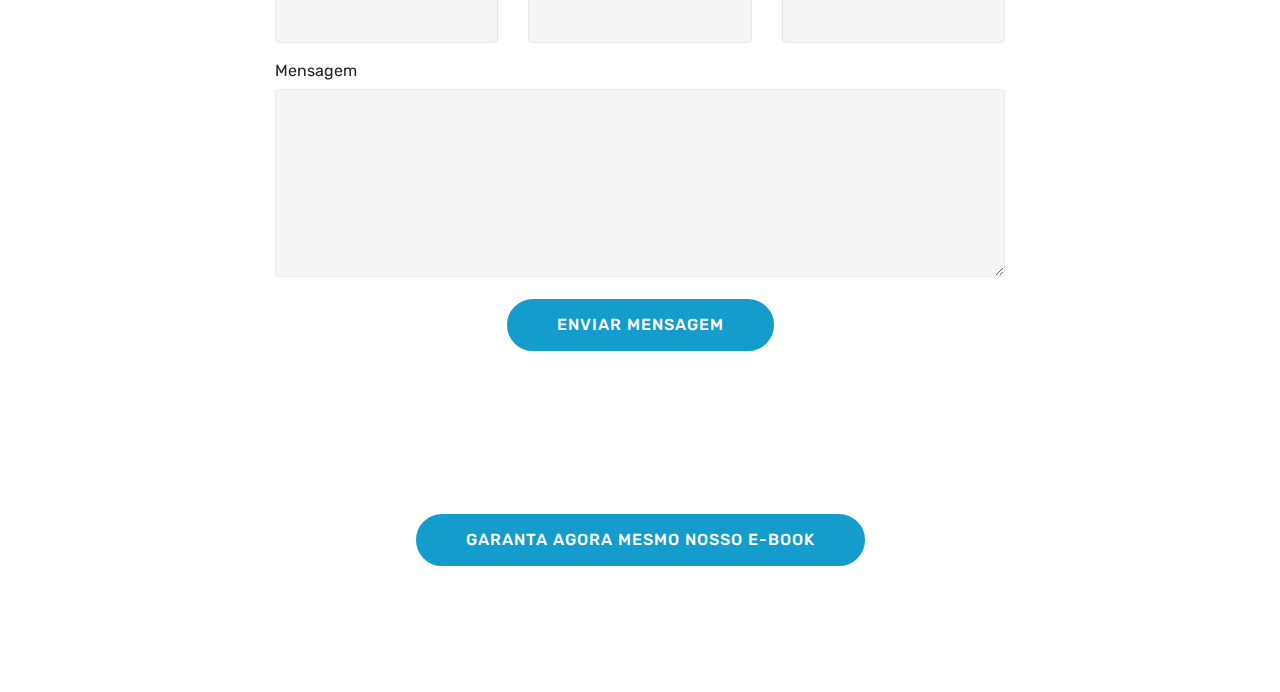
==== commit 929f0922: "create github pages" ====
--- a/index.html
+++ b/index.html
@@ -50,7 +50,7 @@
     </div>
 </section>
 
-<section class="engine"><a href="https://mobirise.info/j">website templates</a></section><section class="header8 cid-rDB6QvR3Ji mbr-parallax-background" id="header8-4">
+<section class="engine"><a href="https://mobirise.info/z">best free css templates</a></section><section class="header8 cid-rDB6QvR3Ji mbr-parallax-background" id="header8-4">
 
     
 
@@ -101,7 +101,7 @@
                     <div class="media-content">
                         <div class="mbr-section-text">
                             <p class="mbr-text mb-0 mbr-fonts-style display-7">
-                               <strong>Maiores e melhores!</strong>&nbsp;As Paletas são totalmente diferente de qualquer picolé, são enormes e deliciosas e os valores variam de região para região e com certeza você pode ter uma renda extra ou fazer da fabricação de paletas como sua renda e ganhar no minímo R$2.000,00 por mês!!</p>
+                               <strong>Maiores e melhores!</strong>&nbsp;As Paletas são totalmente diferente de qualquer picolé, são enormes e deliciosas e os valores variam de região para região e com certeza você pode ter uma renda extra ou fazer fabricação de paletas como sua renda e ganhar no minímo R$2.000,00 por mês!!</p>
                         </div>
                     </div>
                 </div>
@@ -131,7 +131,7 @@
     <div class="container">
         <div class="media-container-row">
             <div class="mbr-text col-12 mbr-fonts-style display-7 col-md-8"><p>
-                <strong> Somos a únicos!</strong>&nbsp;Qualquer curso que você irá fazer relacionados a paletas mexicanas é presencial, com passo a passo e dicas, somos a única empresa na qual irá lhe proporcionar esse curso com um E-book e total assistência na produção de suas paletas durante 30 dias e com garantia de um restorno financeiro totalmente significativo.</p></div>
+                <strong> Somos os únicos!</strong>&nbsp;Qualquer curso que você irá fazer relacionados a paletas mexicanas é presencial, com o nosso passo a passo e dicas, somos a única empresa na qual irá lhe proporcionar esse curso com um E-book e uma total assistência na produção de suas paletas durante 30 dias e com garantia de um retorno financeiro totalmente significativo.</p></div>
         </div>
     </div>
 </section>
@@ -144,8 +144,8 @@
             <div class="mbr-text counter-container col-12 col-md-8 mbr-fonts-style display-7">
                 <ol>
                     <li><strong>RECEITAS CREMOSAS</strong> - Receitas fáceis de serem produzidos e com um ganho extraordinário para venda, são um total de 20 receitas que dicas e o passo a passo para sua produção.</li>
-                    <li><strong>RECEITAS ESPECIAIS</strong> - Receitas com alguns anos e muitos testes para chegar nesses perfeições e cremosidades, valores um pouco a cima das cremosas por realmente serem especiais.</li>
-                    <li><strong>RECEITAS LIGHTS / DIETS</strong>&nbsp;- Receitas para pessoas que gostam de um gelado que não atrapalhe em sua performace com o regime e que ajudem no emagrecimento.</li><li><strong>RECEITAS LIGHTS / DIETS -</strong>&nbsp;Receitas para quem gosta de um teor alcoolico no meio de sua paletas, são totalmente exclusivas e para ser sincero as que mais vendem, que não gosta de uma Paleta de Tequila?<br></li>
+                    <li><strong>RECEITAS ESPECIAIS</strong> - Receitas com anos de produção e muitos testes para chegar nesses perfeições e cremosidades, as vezes os valores são um pouco acima das cremosas por realmente serem especiais.</li>
+                    <li><strong>RECEITAS LIGHTS / DIETS</strong>&nbsp;- Receitas para pessoas que gostam de um gelado que não atrapalhe em sua performace com o regime e que lhe ajudem no emagrecimento.</li><li><strong>RECEITAS ALCÓOLICAS -</strong>&nbsp;Receitas para quem gosta de um teor alcoolico no meio de sua paletas, são totalmente exclusivas e para ser sincero as que mais vendem, que não gosta de uma Paleta de Tequila?<br></li>
                 </ol>
             </div>
         </div>
@@ -242,10 +242,9 @@
                     </div>
                     <div class="card-footer">
                         <div class="mbr-author-name mbr-bold mbr-fonts-style display-7">
-                             Estela França</div>
+                             Gertrudes Roza</div>
                         <small class="mbr-author-desc mbr-italic mbr-light mbr-fonts-style display-7">
-                               Developer
-                        </small>
+                               Professora de Matemática</small>
                     </div>
                 </div>
             </div>
@@ -259,49 +258,49 @@
     </div>   
 </section>
 
-<section class="mbr-section contacts1 cid-rDBh3vChYN" id="contacts1-f">
-    <!---->
-    
-    <!---->
-    <!--Overlay-->
-    
-    <!--Container-->
-    <div class="container">
-        <div class="row">
-            <!--Titles-->
-            <div class="title col-12">
-                <h2 class="align-left mbr-fonts-style display-1">
-                    Nosso Contato</h2>
-                
-            </div>
-            <!--Left-->
-            <div class="col-12 col-md-6">
-                <div class="left-block wrapper">
-                    <div class="b b-adress">
-                        <h5 class="align-left mbr-fonts-style m-0 display-5">
-                            Endereço:</h5>
-                        <p class="mbr-text align-left mbr-fonts-style display-7">
-                            Rua Adílio Ramos, 2945, Bairro Alto, Curitiba/PR
-                        </p>
-                    </div>
-                    <div class="b b-phone">
-                        <h5 class="align-left mbr-fonts-style m-0 display-5">
-                            Telefone:</h5>
-                        <p class="mbr-text align-left mbr-fonts-style display-7">
-                            (41) 99907-2172</p>
-                    </div>
-                    <div class="b b-mail">
-                        <h5 class="align-left mbr-fonts-style m-0 display-5">
-                            E-mail:
-                        </h5>
-                        <p class="mbr-text align-left mbr-fonts-style display-7">
-                            kittutesdadri@outlook.com</p>
-                    </div>
-                </div>
-            </div>
-            <!--Right-->
-            <div class="col-12 col-md-6">
-                <div class="google-map"><iframe frameborder="0" style="border:0" src="https://www.google.com/maps/embed/v1/place?key=AIzaSyCy9r70T3NYf3PhvVflTo0_zdif2_IoIYs&amp;q=place_id:ChIJBZfOhn7v3JQRLCMyfjF2LpE" allowfullscreen=""></iframe></div>
+<section class="mbr-section form1 cid-rDXITxqO3Y" id="form1-w">
+
+    
+
+    
+    <div class="container">
+        <div class="row justify-content-center">
+            <div class="title col-12 col-lg-8">
+                <h2 class="mbr-section-title align-center pb-3 mbr-fonts-style display-2">NOS ENVIE SUA MENSAGEM</h2>
+                
+            </div>
+        </div>
+    </div>
+    <div class="container">
+        <div class="row justify-content-center">
+            <div class="media-container-column col-lg-8" data-form-type="formoid">
+                <!---Formbuilder Form--->
+                <form action="https://mobirise.com/" method="POST" class="mbr-form form-with-styler" data-form-title="Mobirise Form"><input type="hidden" name="email" data-form-email="true" value="3B8AN+FWiNRzx/wvA39ZrHj51ouZCfwNzQKPArXpvu3U4H/1dPS0/Jc3oRUZBBLsKBiVdRQ60HkUiZJFOQ4y0ertUOd6Po0xkz32bp9z3z4Ns36wqoFYwlVp/+qCrYTg">
+                    <div class="row">
+                        <div hidden="hidden" data-form-alert="" class="alert alert-success col-12">Thanks for filling out the form!</div>
+                        <div hidden="hidden" data-form-alert-danger="" class="alert alert-danger col-12">
+                        </div>
+                    </div>
+                    <div class="dragArea row">
+                        <div class="col-md-4  form-group" data-for="name">
+                            <label for="name-form1-w" class="form-control-label mbr-fonts-style display-7">Nome</label>
+                            <input type="text" name="name" data-form-field="Name" required="required" class="form-control display-7" id="name-form1-w">
+                        </div>
+                        <div class="col-md-4  form-group" data-for="email">
+                            <label for="email-form1-w" class="form-control-label mbr-fonts-style display-7">Email</label>
+                            <input type="email" name="email" data-form-field="Email" required="required" class="form-control display-7" id="email-form1-w">
+                        </div>
+                        <div data-for="phone" class="col-md-4  form-group">
+                            <label for="phone-form1-w" class="form-control-label mbr-fonts-style display-7">Telefone</label>
+                            <input type="tel" name="phone" data-form-field="Phone" class="form-control display-7" id="phone-form1-w">
+                        </div>
+                        <div data-for="message" class="col-md-12 form-group">
+                            <label for="message-form1-w" class="form-control-label mbr-fonts-style display-7">Mensagem</label>
+                            <textarea name="message" data-form-field="Message" class="form-control display-7" id="message-form1-w"></textarea>
+                        </div>
+                        <div class="col-md-12 input-group-btn align-center"><button type="submit" class="btn btn-primary btn-form display-4" href="https://wa.me/+55 41 999072172">ENVIAR MENSAGEM</button></div>
+                    </div>
+                </form><!---Formbuilder Form--->
             </div>
         </div>
     </div>
@@ -329,6 +328,7 @@
   <script async src="assets/parallax/jarallax.min.js"></script>
   <script async src="assets/playervimeo/vimeo_player.js"></script>
   <script async src="assets/theme/js/script.js"></script>
+  <script async src="assets/formoid/formoid.min.js"></script>
   
   
 </body>
--- a/assets/mobirise/css/mbr-additional.css
+++ b/assets/mobirise/css/mbr-additional.css
@@ -1139,59 +1139,26 @@
     height: auto !important;
   }
 }
-.cid-rDBh3vChYN {
+.cid-rDXITxqO3Y {
   padding-top: 90px;
   padding-bottom: 90px;
   background-color: #ffffff;
 }
-.cid-rDBh3vChYN div.b {
-  padding-top: 2rem;
-}
-.cid-rDBh3vChYN .mbr-text {
-  color: #767676;
-  margin: 0;
-  padding-top: 1.5rem;
-}
-.cid-rDBh3vChYN a:not([href]):not([tabindex]) {
+.cid-rDXITxqO3Y .title {
+  margin-bottom: 2rem;
+}
+.cid-rDXITxqO3Y .mbr-section-subtitle {
+  color: #767676;
+}
+.cid-rDXITxqO3Y a:not([href]):not([tabindex]) {
   color: #fff;
   border-radius: 3px;
 }
-.cid-rDBh3vChYN .google-map {
-  height: 25rem;
-  position: relative;
-}
-.cid-rDBh3vChYN .google-map iframe {
-  height: 100%;
-  width: 100%;
-}
-.cid-rDBh3vChYN .google-map [data-state-details] {
-  color: #6b6763;
-  font-family: Montserrat;
-  height: 1.5em;
-  margin-top: -0.75em;
-  padding-left: 1.25rem;
-  padding-right: 1.25rem;
-  position: absolute;
-  text-align: center;
-  top: 50%;
-  width: 100%;
-}
-.cid-rDBh3vChYN .google-map[data-state] {
-  background: #e9e5dc;
-}
-.cid-rDBh3vChYN .google-map[data-state="loading"] [data-state-details] {
-  display: none;
-}
-.cid-rDBh3vChYN div.left-block.wrapper {
-  height: 100%;
-  display: flex;
-  flex-direction: column;
-  justify-content: flex-start;
-}
-@media (max-width: 767px) {
-  .cid-rDBh3vChYN div.left-block.wrapper {
-    padding-bottom: 3rem;
-  }
+.cid-rDXITxqO3Y a.btn-white:not([href]):not([tabindex]) {
+  color: #333;
+}
+.cid-rDXITxqO3Y textarea.form-control {
+  min-height: 188px;
 }
 .cid-rDBhRycCKQ {
   padding-top: 60px;
--- a/assets/mobirise/css/mbr-additional.css
+++ b/assets/mobirise/css/mbr-additional.css
@@ -1139,59 +1139,26 @@
     height: auto !important;
   }
 }
-.cid-rDBh3vChYN {
+.cid-rDXITxqO3Y {
   padding-top: 90px;
   padding-bottom: 90px;
   background-color: #ffffff;
 }
-.cid-rDBh3vChYN div.b {
-  padding-top: 2rem;
-}
-.cid-rDBh3vChYN .mbr-text {
-  color: #767676;
-  margin: 0;
-  padding-top: 1.5rem;
-}
-.cid-rDBh3vChYN a:not([href]):not([tabindex]) {
+.cid-rDXITxqO3Y .title {
+  margin-bottom: 2rem;
+}
+.cid-rDXITxqO3Y .mbr-section-subtitle {
+  color: #767676;
+}
+.cid-rDXITxqO3Y a:not([href]):not([tabindex]) {
   color: #fff;
   border-radius: 3px;
 }
-.cid-rDBh3vChYN .google-map {
-  height: 25rem;
-  position: relative;
-}
-.cid-rDBh3vChYN .google-map iframe {
-  height: 100%;
-  width: 100%;
-}
-.cid-rDBh3vChYN .google-map [data-state-details] {
-  color: #6b6763;
-  font-family: Montserrat;
-  height: 1.5em;
-  margin-top: -0.75em;
-  padding-left: 1.25rem;
-  padding-right: 1.25rem;
-  position: absolute;
-  text-align: center;
-  top: 50%;
-  width: 100%;
-}
-.cid-rDBh3vChYN .google-map[data-state] {
-  background: #e9e5dc;
-}
-.cid-rDBh3vChYN .google-map[data-state="loading"] [data-state-details] {
-  display: none;
-}
-.cid-rDBh3vChYN div.left-block.wrapper {
-  height: 100%;
-  display: flex;
-  flex-direction: column;
-  justify-content: flex-start;
-}
-@media (max-width: 767px) {
-  .cid-rDBh3vChYN div.left-block.wrapper {
-    padding-bottom: 3rem;
-  }
+.cid-rDXITxqO3Y a.btn-white:not([href]):not([tabindex]) {
+  color: #333;
+}
+.cid-rDXITxqO3Y textarea.form-control {
+  min-height: 188px;
 }
 .cid-rDBhRycCKQ {
   padding-top: 60px;
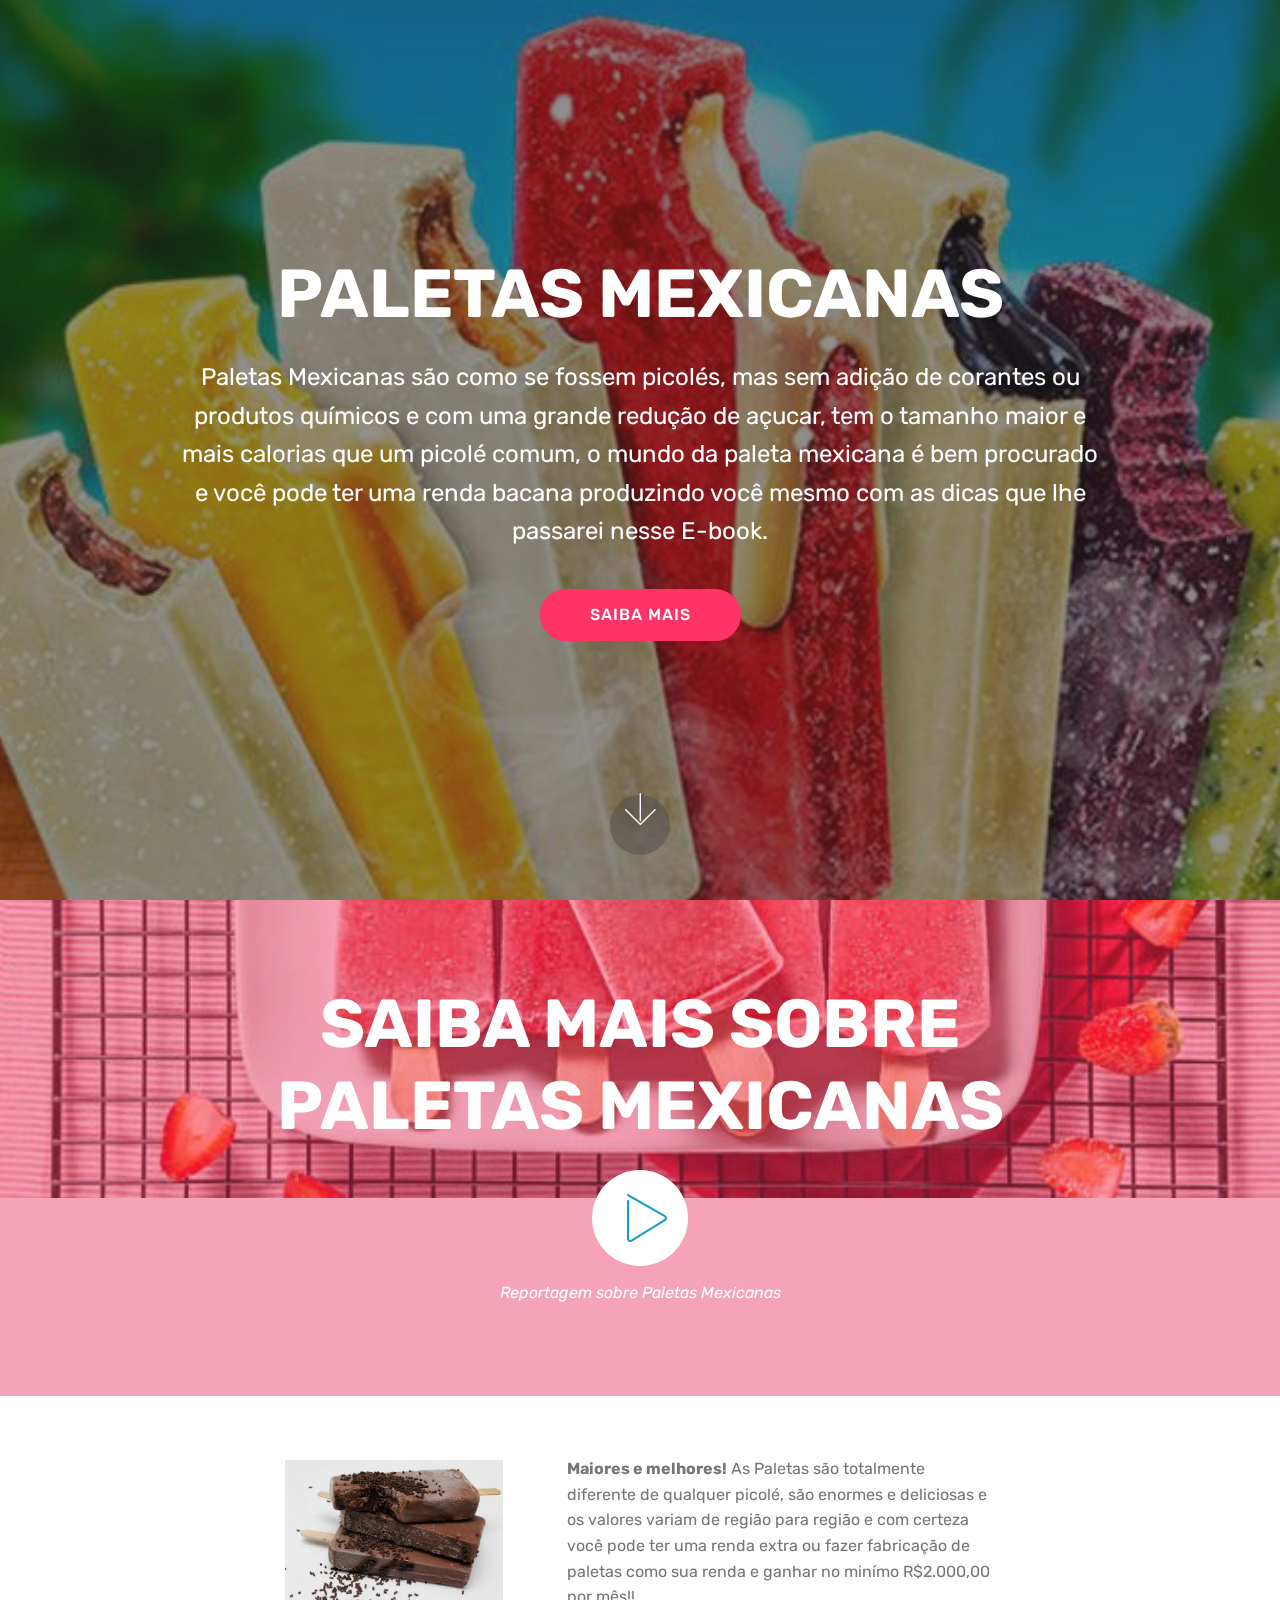
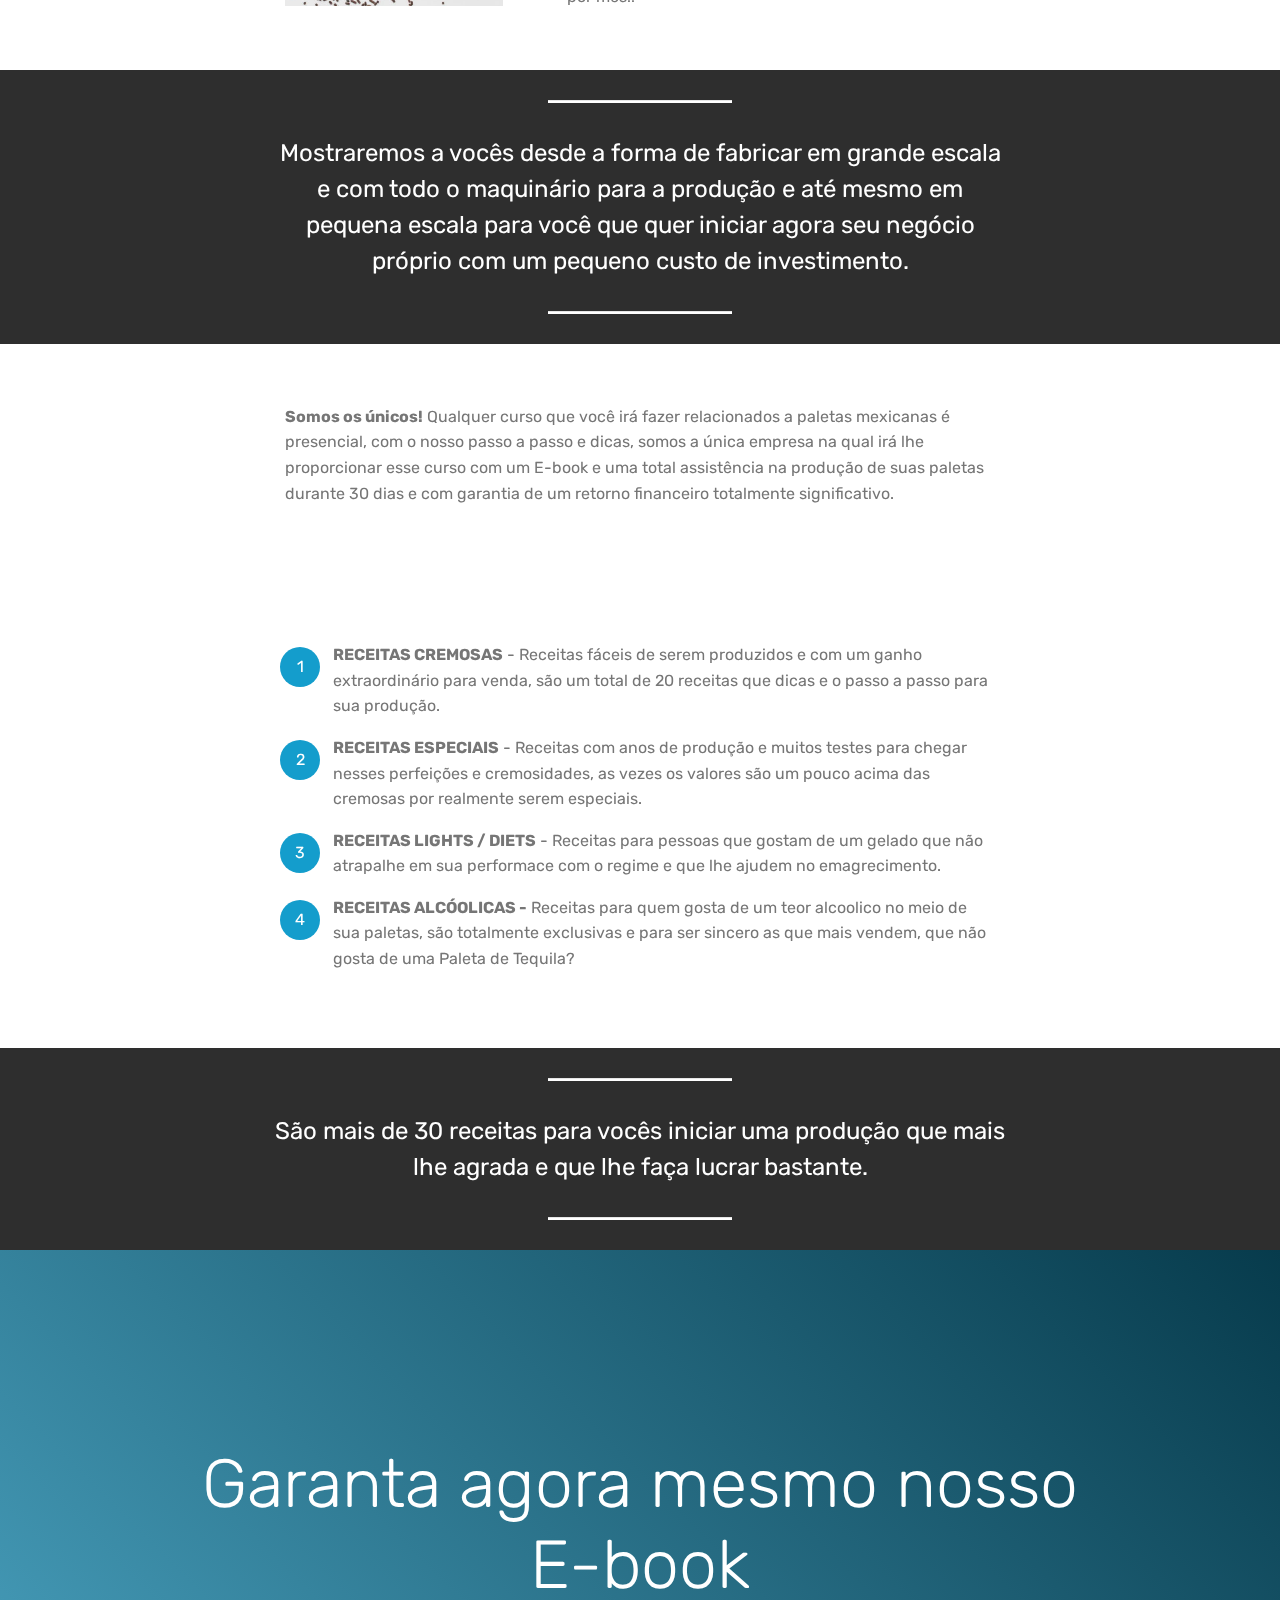
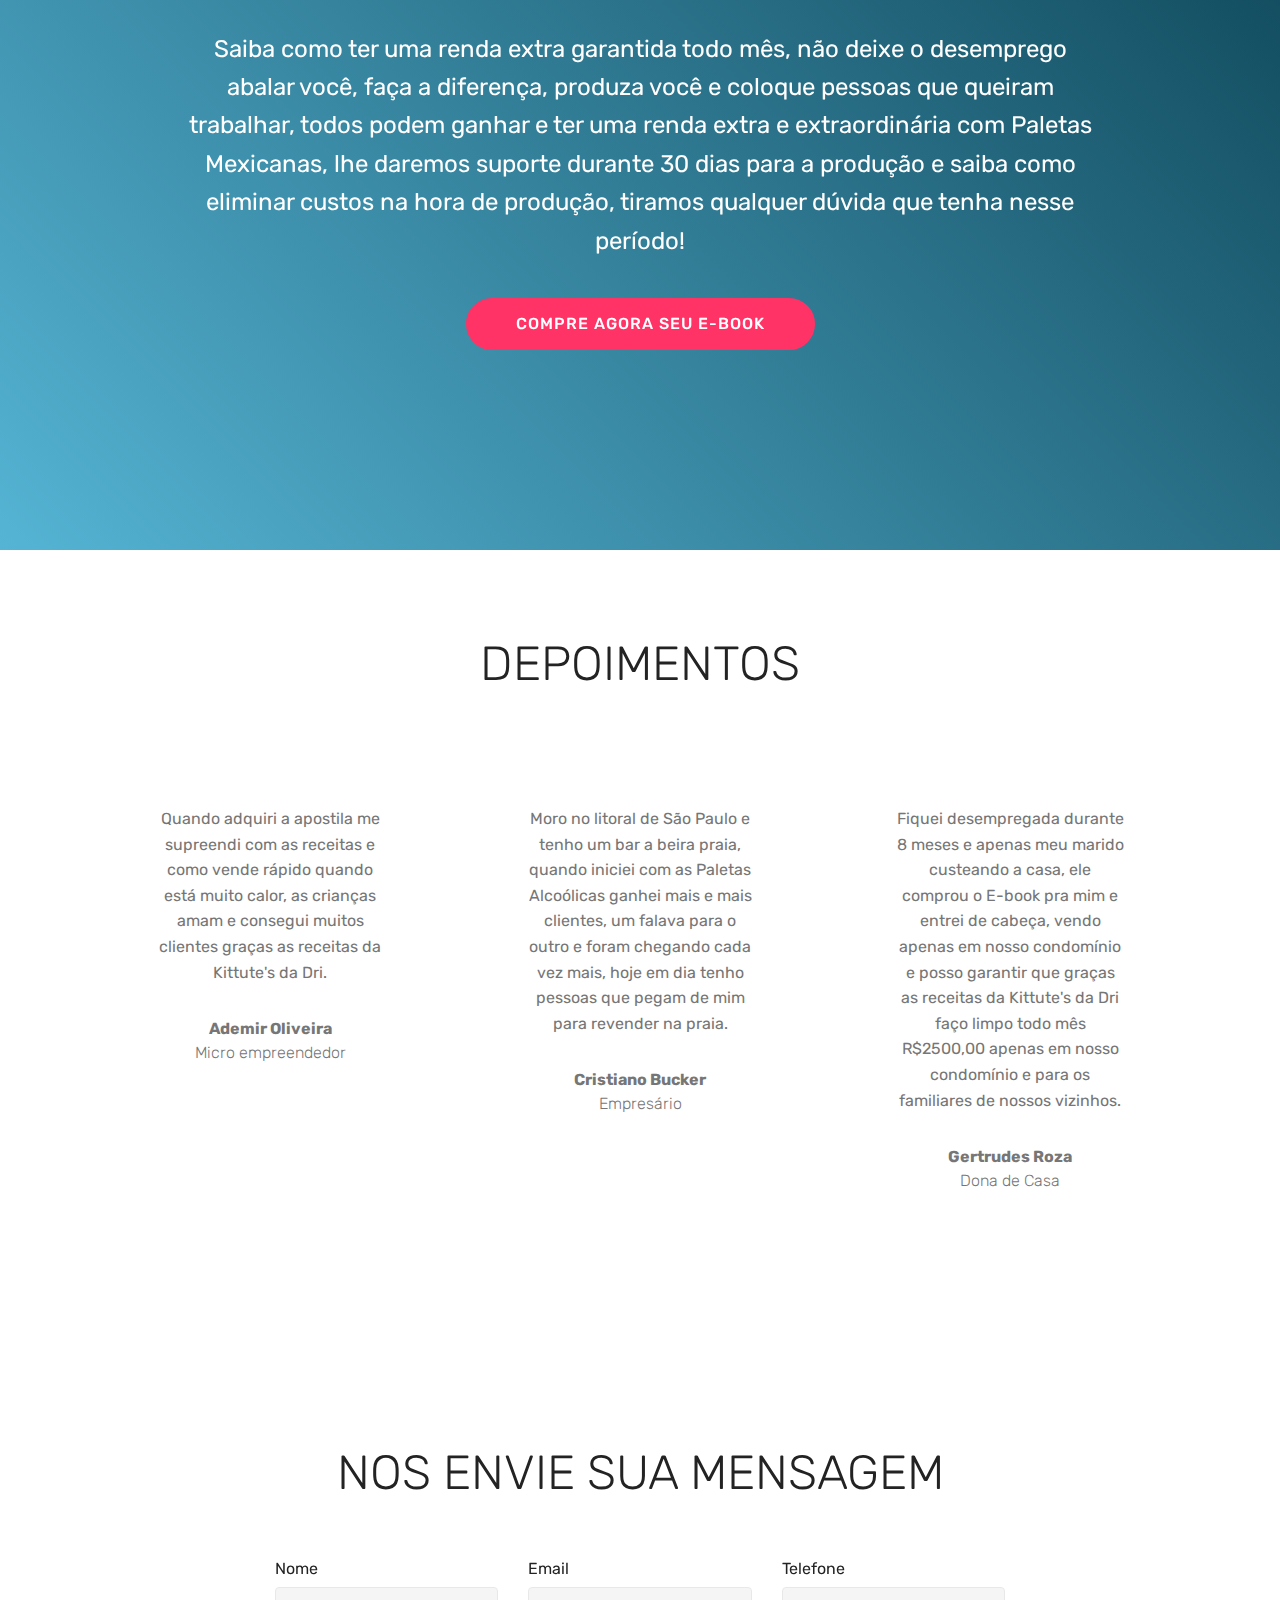
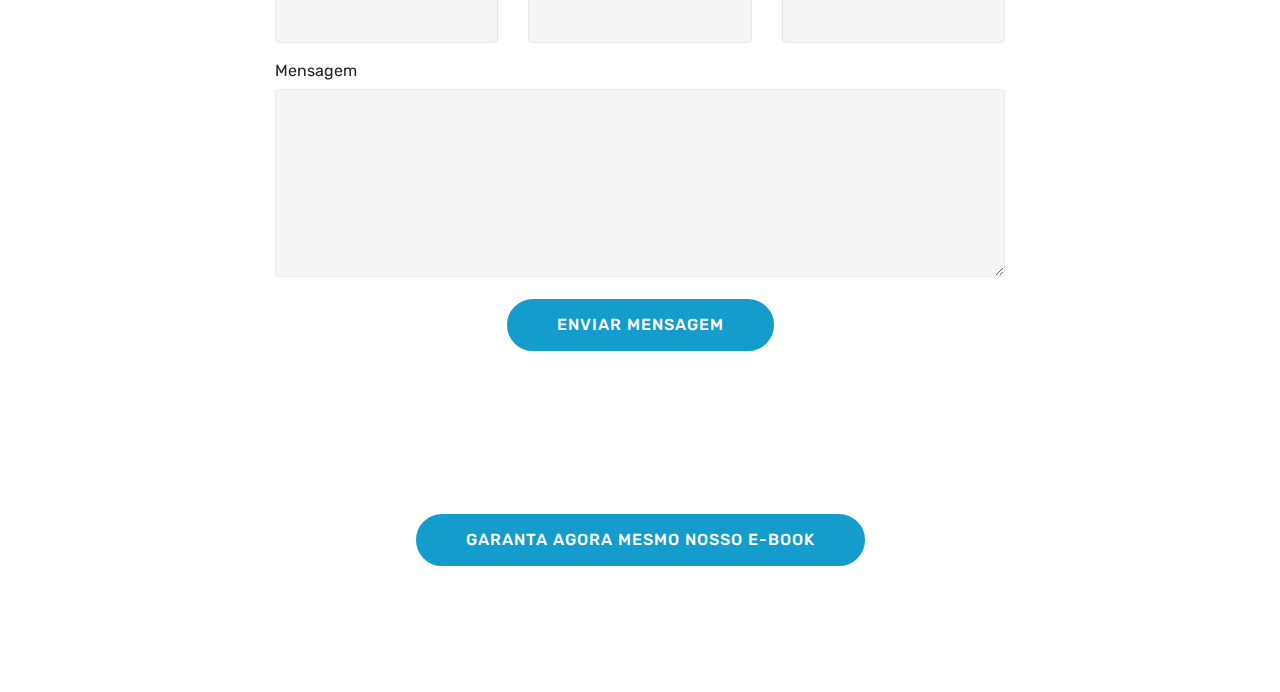
==== commit efb78d47: "create github pages" ====
--- a/index.html
+++ b/index.html
@@ -50,7 +50,7 @@
     </div>
 </section>
 
-<section class="engine"><a href="https://mobirise.info/z">best free css templates</a></section><section class="header8 cid-rDB6QvR3Ji mbr-parallax-background" id="header8-4">
+<section class="engine"><a href="https://mobirise.info/s">bootstrap theme</a></section><section class="header8 cid-rDB6QvR3Ji mbr-parallax-background" id="header8-4">
 
     
 
@@ -243,8 +243,7 @@
                     <div class="card-footer">
                         <div class="mbr-author-name mbr-bold mbr-fonts-style display-7">
                              Gertrudes Roza</div>
-                        <small class="mbr-author-desc mbr-italic mbr-light mbr-fonts-style display-7">
-                               Professora de Matemática</small>
+                        <small class="mbr-author-desc mbr-italic mbr-light mbr-fonts-style display-7">Dona de Casa</small>
                     </div>
                 </div>
             </div>
@@ -275,7 +274,7 @@
         <div class="row justify-content-center">
             <div class="media-container-column col-lg-8" data-form-type="formoid">
                 <!---Formbuilder Form--->
-                <form action="https://mobirise.com/" method="POST" class="mbr-form form-with-styler" data-form-title="Mobirise Form"><input type="hidden" name="email" data-form-email="true" value="3B8AN+FWiNRzx/wvA39ZrHj51ouZCfwNzQKPArXpvu3U4H/1dPS0/Jc3oRUZBBLsKBiVdRQ60HkUiZJFOQ4y0ertUOd6Po0xkz32bp9z3z4Ns36wqoFYwlVp/+qCrYTg">
+                <form action="https://mobirise.com/" method="POST" class="mbr-form form-with-styler" data-form-title="Mobirise Form"><input type="hidden" name="email" data-form-email="true" value="JaNuHYx8X3MavnJvn/KRrluZRW6uwLczU+WaN/H+DAl/TF3OaNrfu9fBGMVla470qN5en27YW7TjfpeDK8gYHoeXXD4oyVRsFoq2nqMC8Mk3X1+1qxLdwGIi480Zb/DV">
                     <div class="row">
                         <div hidden="hidden" data-form-alert="" class="alert alert-success col-12">Thanks for filling out the form!</div>
                         <div hidden="hidden" data-form-alert-danger="" class="alert alert-danger col-12">
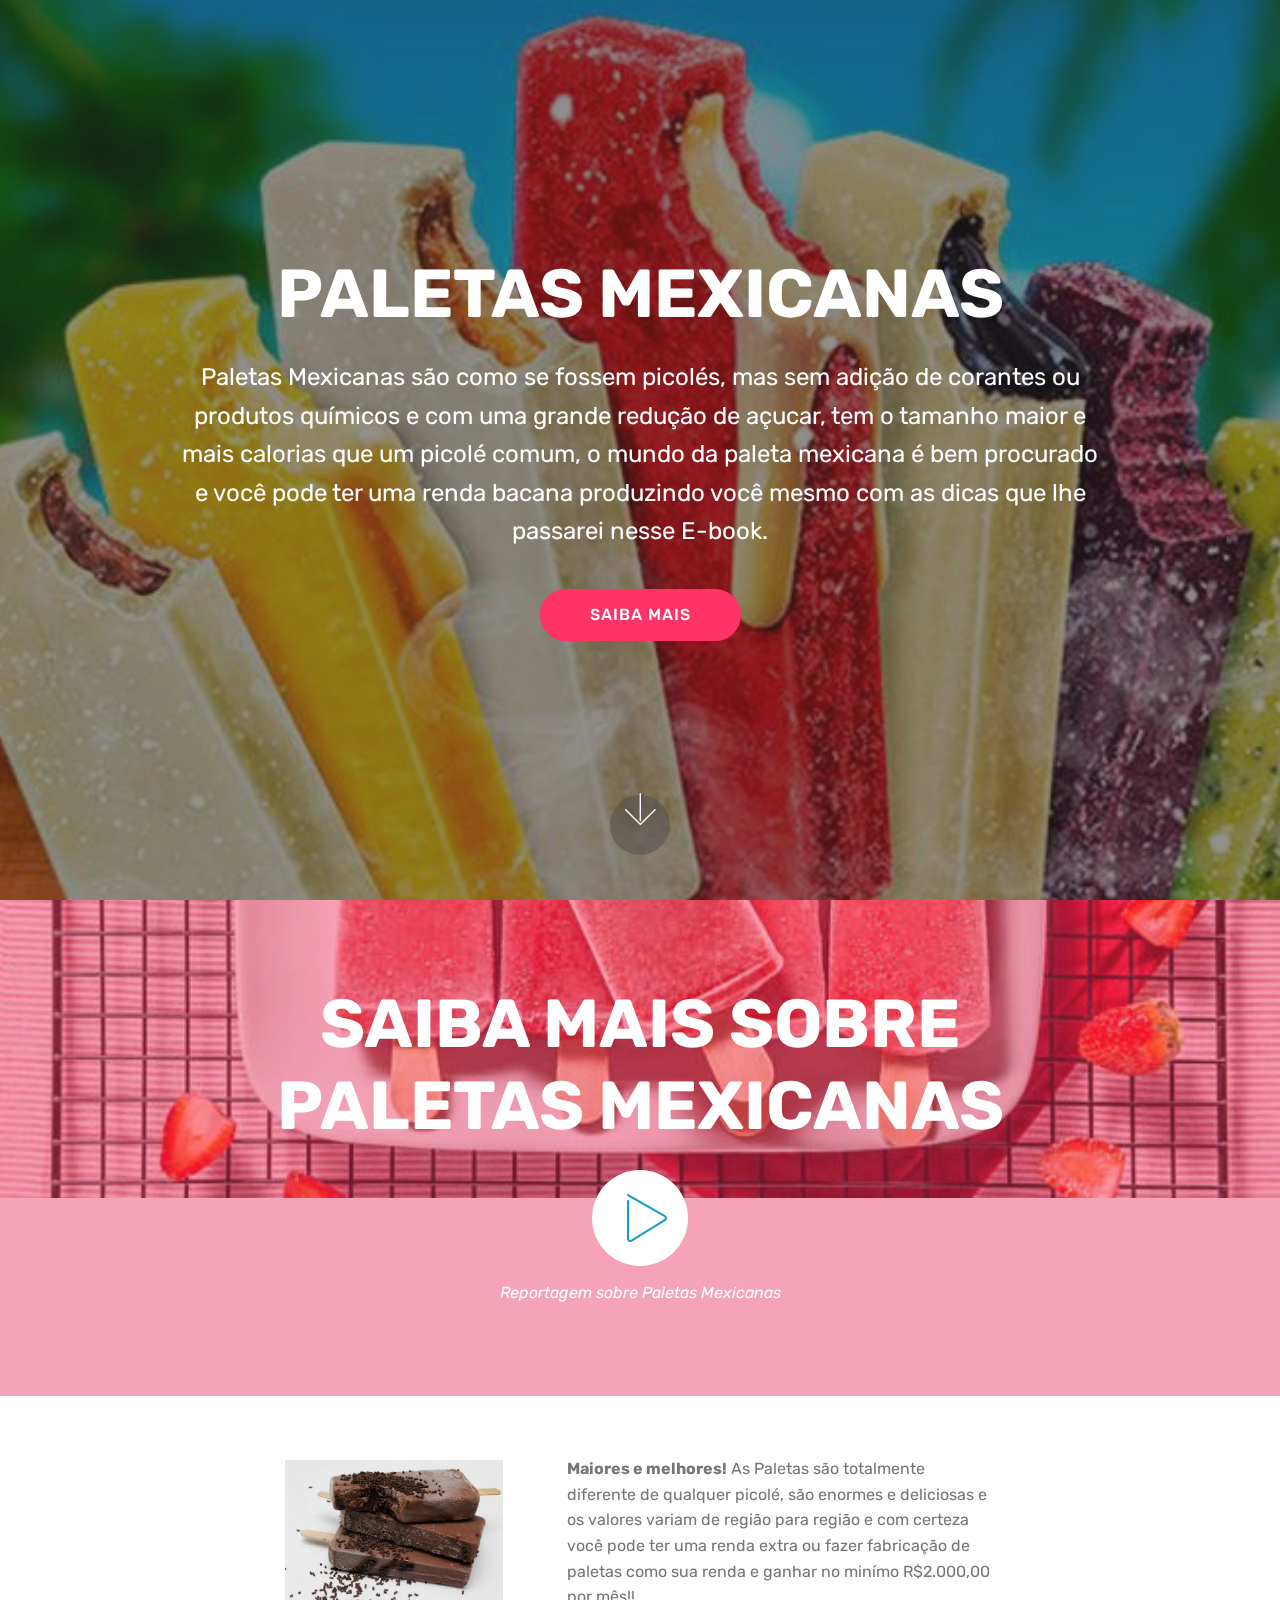
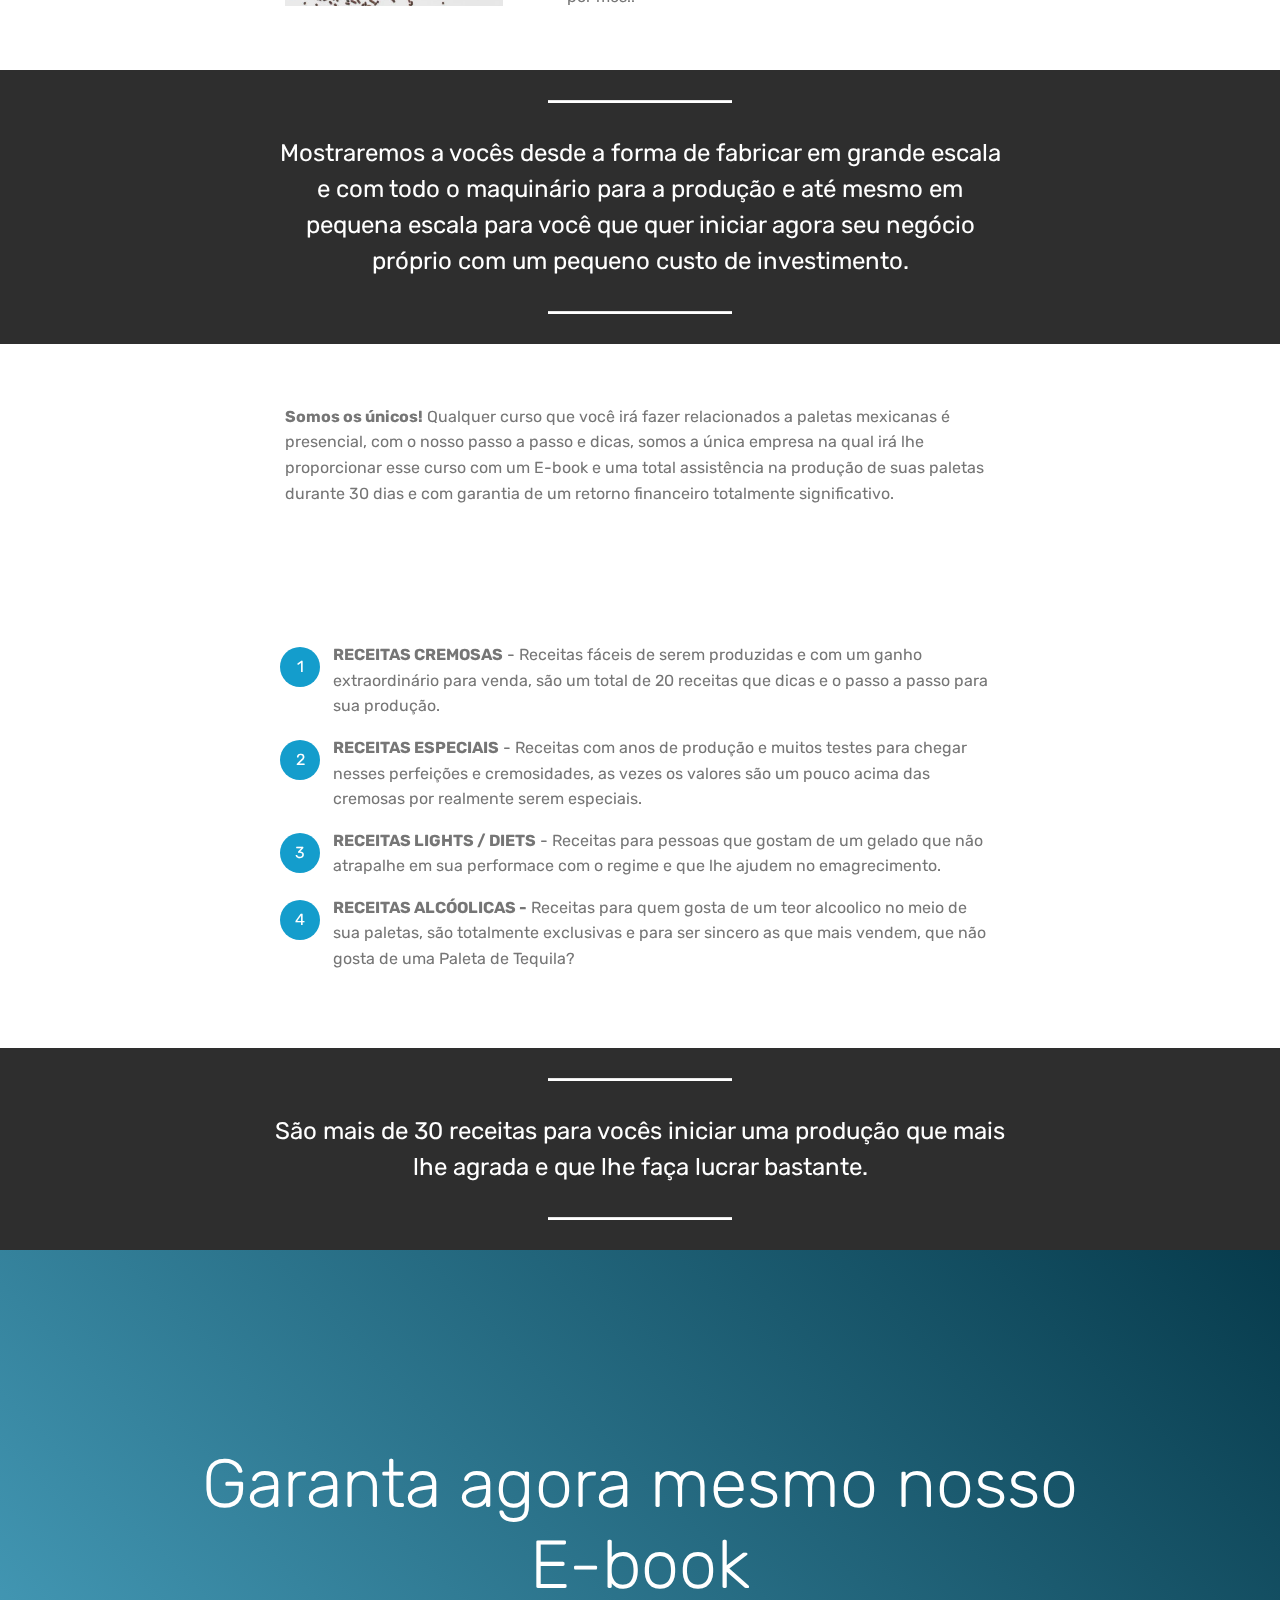
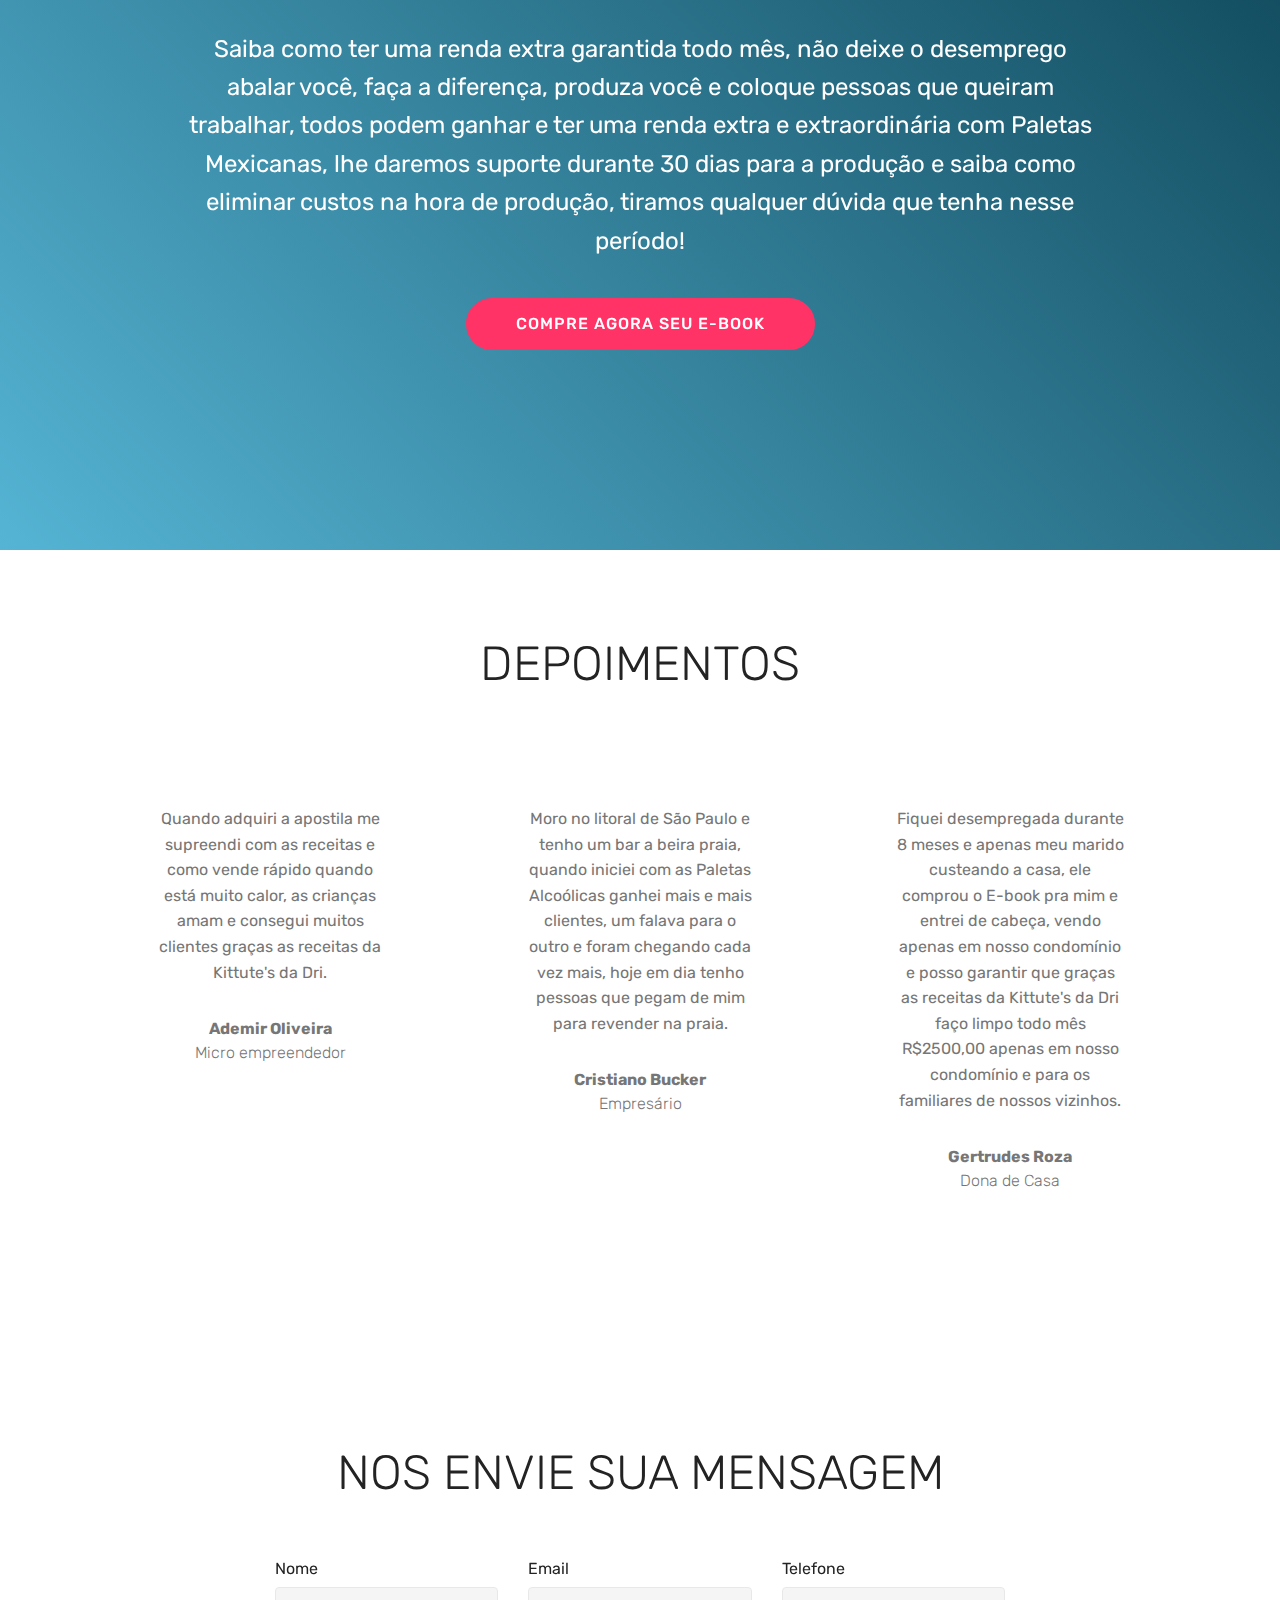
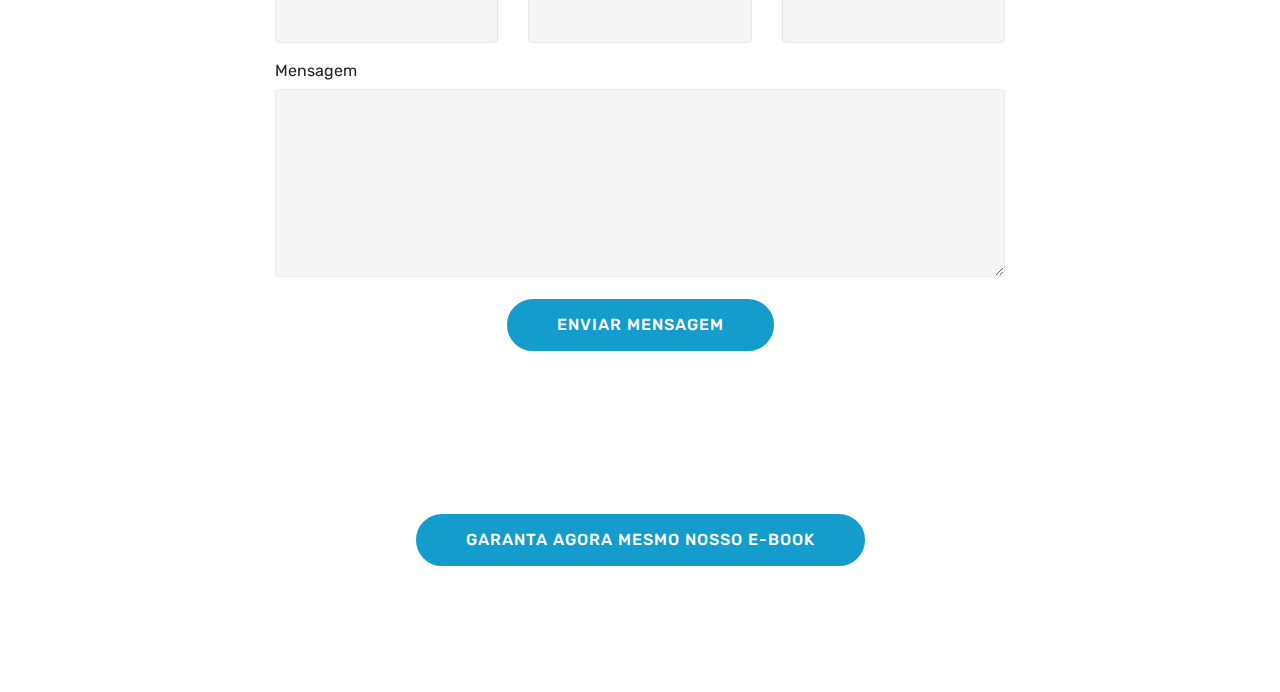
==== commit ad74ae28: "create github pages" ====
--- a/index.html
+++ b/index.html
@@ -50,7 +50,7 @@
     </div>
 </section>
 
-<section class="engine"><a href="https://mobirise.info/s">bootstrap theme</a></section><section class="header8 cid-rDB6QvR3Ji mbr-parallax-background" id="header8-4">
+<section class="engine"><a href="https://mobirise.info/e">make your own website</a></section><section class="header8 cid-rDB6QvR3Ji mbr-parallax-background" id="header8-4">
 
     
 
@@ -143,7 +143,7 @@
         <div class="media-container-row">
             <div class="mbr-text counter-container col-12 col-md-8 mbr-fonts-style display-7">
                 <ol>
-                    <li><strong>RECEITAS CREMOSAS</strong> - Receitas fáceis de serem produzidos e com um ganho extraordinário para venda, são um total de 20 receitas que dicas e o passo a passo para sua produção.</li>
+                    <li><strong>RECEITAS CREMOSAS</strong> - Receitas fáceis de serem produzidas e com um ganho extraordinário para venda, são um total de 20 receitas que dicas e o passo a passo para sua produção.</li>
                     <li><strong>RECEITAS ESPECIAIS</strong> - Receitas com anos de produção e muitos testes para chegar nesses perfeições e cremosidades, as vezes os valores são um pouco acima das cremosas por realmente serem especiais.</li>
                     <li><strong>RECEITAS LIGHTS / DIETS</strong>&nbsp;- Receitas para pessoas que gostam de um gelado que não atrapalhe em sua performace com o regime e que lhe ajudem no emagrecimento.</li><li><strong>RECEITAS ALCÓOLICAS -</strong>&nbsp;Receitas para quem gosta de um teor alcoolico no meio de sua paletas, são totalmente exclusivas e para ser sincero as que mais vendem, que não gosta de uma Paleta de Tequila?<br></li>
                 </ol>
@@ -274,7 +274,7 @@
         <div class="row justify-content-center">
             <div class="media-container-column col-lg-8" data-form-type="formoid">
                 <!---Formbuilder Form--->
-                <form action="https://mobirise.com/" method="POST" class="mbr-form form-with-styler" data-form-title="Mobirise Form"><input type="hidden" name="email" data-form-email="true" value="JaNuHYx8X3MavnJvn/KRrluZRW6uwLczU+WaN/H+DAl/TF3OaNrfu9fBGMVla470qN5en27YW7TjfpeDK8gYHoeXXD4oyVRsFoq2nqMC8Mk3X1+1qxLdwGIi480Zb/DV">
+                <form action="https://mobirise.com/" method="POST" class="mbr-form form-with-styler" data-form-title="Mobirise Form"><input type="hidden" name="email" data-form-email="true" value="Wd11MJLxjLchPhdMDkMSj7kbBZI3hLPxXR0btPo8XaAStoU6Qt8IqVjT/N3v0PtZ2DlHYWCVXKA2nZmnaeFG6ETBAopJRFE59Qv9Qsx7S/GyReRvMth7t6AgvIlaoQcK">
                     <div class="row">
                         <div hidden="hidden" data-form-alert="" class="alert alert-success col-12">Thanks for filling out the form!</div>
                         <div hidden="hidden" data-form-alert-danger="" class="alert alert-danger col-12">
